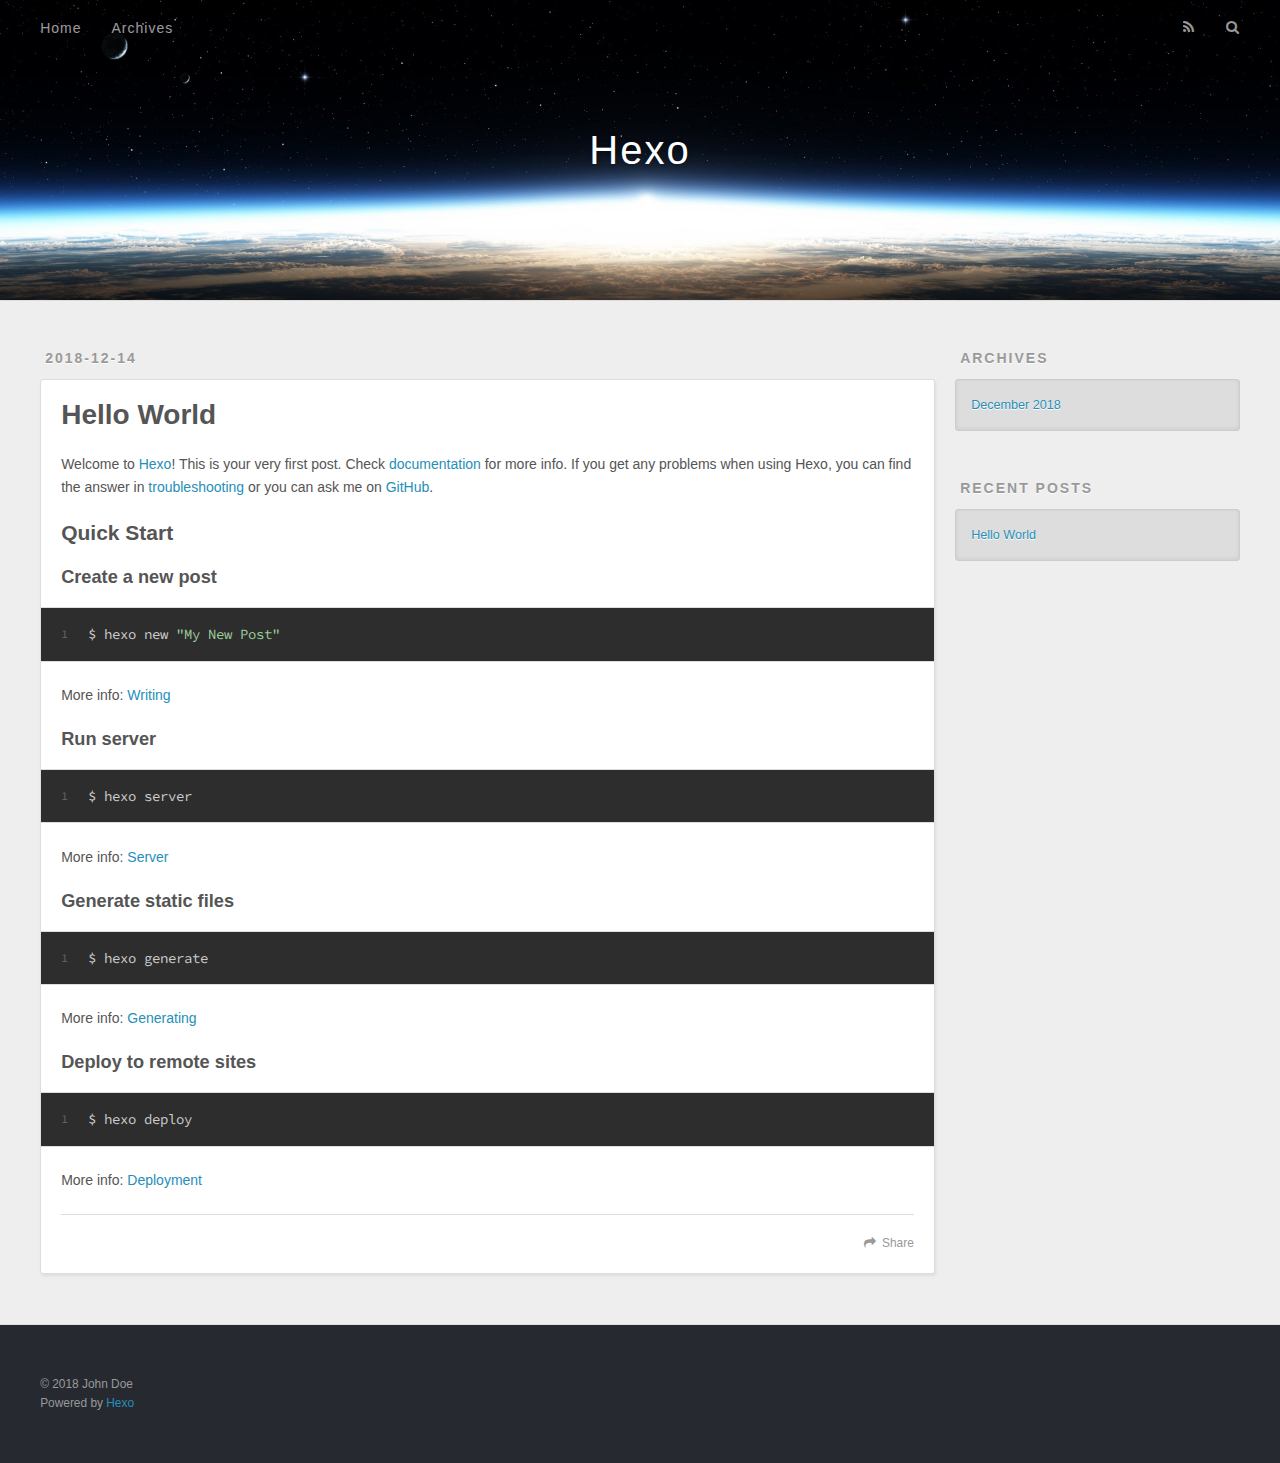
==== index.html @ dbb5cf04 "Site updated: 2018-12-14 11:09:45" ====
<!DOCTYPE html>
<html>
<head><meta name="generator" content="Hexo 3.8.0">
  <meta charset="utf-8">
  

  
  <title>Hexo</title>
  <meta name="viewport" content="width=device-width, initial-scale=1, maximum-scale=1">
  <meta property="og:type" content="website">
<meta property="og:title" content="Hexo">
<meta property="og:url" content="http://yoursite.com/index.html">
<meta property="og:site_name" content="Hexo">
<meta property="og:locale" content="default">
<meta name="twitter:card" content="summary">
<meta name="twitter:title" content="Hexo">
  
    <link rel="alternate" href="/atom.xml" title="Hexo" type="application/atom+xml">
  
  
    <link rel="icon" href="/favicon.png">
  
  
    <link href="//fonts.googleapis.com/css?family=Source+Code+Pro" rel="stylesheet" type="text/css">
  
  <link rel="stylesheet" href="/css/style.css">
</head>
</html>
<body>
  <div id="container">
    <div id="wrap">
      <header id="header">
  <div id="banner"></div>
  <div id="header-outer" class="outer">
    <div id="header-title" class="inner">
      <h1 id="logo-wrap">
        <a href="/" id="logo">Hexo</a>
      </h1>
      
    </div>
    <div id="header-inner" class="inner">
      <nav id="main-nav">
        <a id="main-nav-toggle" class="nav-icon"></a>
        
          <a class="main-nav-link" href="/">Home</a>
        
          <a class="main-nav-link" href="/archives">Archives</a>
        
      </nav>
      <nav id="sub-nav">
        
          <a id="nav-rss-link" class="nav-icon" href="/atom.xml" title="RSS Feed"></a>
        
        <a id="nav-search-btn" class="nav-icon" title="Search"></a>
      </nav>
      <div id="search-form-wrap">
        <form action="//google.com/search" method="get" accept-charset="UTF-8" class="search-form"><input type="search" name="q" class="search-form-input" placeholder="Search"><button type="submit" class="search-form-submit">&#xF002;</button><input type="hidden" name="sitesearch" value="http://yoursite.com"></form>
      </div>
    </div>
  </div>
</header>
      <div class="outer">
        <section id="main">
  
    <article id="post-hello-world" class="article article-type-post" itemscope="" itemprop="blogPost">
  <div class="article-meta">
    <a href="/2018/12/14/hello-world/" class="article-date">
  <time datetime="2018-12-14T19:03:55.697Z" itemprop="datePublished">2018-12-14</time>
</a>
    
  </div>
  <div class="article-inner">
    
    
      <header class="article-header">
        
  
    <h1 itemprop="name">
      <a class="article-title" href="/2018/12/14/hello-world/">Hello World</a>
    </h1>
  

      </header>
    
    <div class="article-entry" itemprop="articleBody">
      
        <p>Welcome to <a href="https://hexo.io/" target="_blank" rel="noopener">Hexo</a>! This is your very first post. Check <a href="https://hexo.io/docs/" target="_blank" rel="noopener">documentation</a> for more info. If you get any problems when using Hexo, you can find the answer in <a href="https://hexo.io/docs/troubleshooting.html" target="_blank" rel="noopener">troubleshooting</a> or you can ask me on <a href="https://github.com/hexojs/hexo/issues" target="_blank" rel="noopener">GitHub</a>.</p>
<h2 id="Quick-Start"><a href="#Quick-Start" class="headerlink" title="Quick Start"></a>Quick Start</h2><h3 id="Create-a-new-post"><a href="#Create-a-new-post" class="headerlink" title="Create a new post"></a>Create a new post</h3><figure class="highlight bash"><table><tr><td class="gutter"><pre><span class="line">1</span><br></pre></td><td class="code"><pre><span class="line">$ hexo new <span class="string">"My New Post"</span></span><br></pre></td></tr></table></figure>
<p>More info: <a href="https://hexo.io/docs/writing.html" target="_blank" rel="noopener">Writing</a></p>
<h3 id="Run-server"><a href="#Run-server" class="headerlink" title="Run server"></a>Run server</h3><figure class="highlight bash"><table><tr><td class="gutter"><pre><span class="line">1</span><br></pre></td><td class="code"><pre><span class="line">$ hexo server</span><br></pre></td></tr></table></figure>
<p>More info: <a href="https://hexo.io/docs/server.html" target="_blank" rel="noopener">Server</a></p>
<h3 id="Generate-static-files"><a href="#Generate-static-files" class="headerlink" title="Generate static files"></a>Generate static files</h3><figure class="highlight bash"><table><tr><td class="gutter"><pre><span class="line">1</span><br></pre></td><td class="code"><pre><span class="line">$ hexo generate</span><br></pre></td></tr></table></figure>
<p>More info: <a href="https://hexo.io/docs/generating.html" target="_blank" rel="noopener">Generating</a></p>
<h3 id="Deploy-to-remote-sites"><a href="#Deploy-to-remote-sites" class="headerlink" title="Deploy to remote sites"></a>Deploy to remote sites</h3><figure class="highlight bash"><table><tr><td class="gutter"><pre><span class="line">1</span><br></pre></td><td class="code"><pre><span class="line">$ hexo deploy</span><br></pre></td></tr></table></figure>
<p>More info: <a href="https://hexo.io/docs/deployment.html" target="_blank" rel="noopener">Deployment</a></p>

      
    </div>
    <footer class="article-footer">
      <a data-url="http://yoursite.com/2018/12/14/hello-world/" data-id="cjpoeir7200009b9zd094u61z" class="article-share-link">Share</a>
      
      
    </footer>
  </div>
  
</article>


  


</section>
        
          <aside id="sidebar">
  
    

  
    

  
    
  
    
  <div class="widget-wrap">
    <h3 class="widget-title">Archives</h3>
    <div class="widget">
      <ul class="archive-list"><li class="archive-list-item"><a class="archive-list-link" href="/archives/2018/12/">December 2018</a></li></ul>
    </div>
  </div>


  
    
  <div class="widget-wrap">
    <h3 class="widget-title">Recent Posts</h3>
    <div class="widget">
      <ul>
        
          <li>
            <a href="/2018/12/14/hello-world/">Hello World</a>
          </li>
        
      </ul>
    </div>
  </div>

  
</aside>
        
      </div>
      <footer id="footer">
  
  <div class="outer">
    <div id="footer-info" class="inner">
      &copy; 2018 John Doe<br>
      Powered by <a href="http://hexo.io/" target="_blank">Hexo</a>
    </div>
  </div>
</footer>
    </div>
    <nav id="mobile-nav">
  
    <a href="/" class="mobile-nav-link">Home</a>
  
    <a href="/archives" class="mobile-nav-link">Archives</a>
  
</nav>
    

<script src="//ajax.googleapis.com/ajax/libs/jquery/2.0.3/jquery.min.js"></script>


  <link rel="stylesheet" href="/fancybox/jquery.fancybox.css">
  <script src="/fancybox/jquery.fancybox.pack.js"></script>


<script src="/js/script.js"></script>



  </div>
</body>
</html>
---- css/style.css ----
body {
  width: 100%;
}
body:before,
body:after {
  content: "";
  display: table;
}
body:after {
  clear: both;
}
html,
body,
div,
span,
applet,
object,
iframe,
h1,
h2,
h3,
h4,
h5,
h6,
p,
blockquote,
pre,
a,
abbr,
acronym,
address,
big,
cite,
code,
del,
dfn,
em,
img,
ins,
kbd,
q,
s,
samp,
small,
strike,
strong,
sub,
sup,
tt,
var,
dl,
dt,
dd,
ol,
ul,
li,
fieldset,
form,
label,
legend,
table,
caption,
tbody,
tfoot,
thead,
tr,
th,
td {
  margin: 0;
  padding: 0;
  border: 0;
  outline: 0;
  font-weight: inherit;
  font-style: inherit;
  font-family: inherit;
  font-size: 100%;
  vertical-align: baseline;
}
body {
  line-height: 1;
  color: #000;
  background: #fff;
}
ol,
ul {
  list-style: none;
}
table {
  border-collapse: separate;
  border-spacing: 0;
  vertical-align: middle;
}
caption,
th,
td {
  text-align: left;
  font-weight: normal;
  vertical-align: middle;
}
a img {
  border: none;
}
input,
button {
  margin: 0;
  padding: 0;
}
input::-moz-focus-inner,
button::-moz-focus-inner {
  border: 0;
  padding: 0;
}
@font-face {
  font-family: FontAwesome;
  font-style: normal;
  font-weight: normal;
  src: url("fonts/fontawesome-webfont.eot?v=#4.0.3");
  src: url("fonts/fontawesome-webfont.eot?#iefix&v=#4.0.3") format("embedded-opentype"), url("fonts/fontawesome-webfont.woff?v=#4.0.3") format("woff"), url("fonts/fontawesome-webfont.ttf?v=#4.0.3") format("truetype"), url("fonts/fontawesome-webfont.svg#fontawesomeregular?v=#4.0.3") format("svg");
}
html,
body,
#container {
  height: 100%;
}
body {
  background: #eee;
  font: 14px -apple-system, BlinkMacSystemFont, "Segoe UI", "Roboto", "Oxygen", "Ubuntu", "Cantarell", "Fira Sans", "Droid Sans", "Helvetica Neue", sans-serif;
  -webkit-text-size-adjust: 100%;
}
.outer {
  max-width: 1220px;
  margin: 0 auto;
  padding: 0 20px;
}
.outer:before,
.outer:after {
  content: "";
  display: table;
}
.outer:after {
  clear: both;
}
.inner {
  display: inline;
  float: left;
  width: 98.33333333333333%;
  margin: 0 0.833333333333333%;
}
.left,
.alignleft {
  float: left;
}
.right,
.alignright {
  float: right;
}
.clear {
  clear: both;
}
#container {
  position: relative;
}
.mobile-nav-on {
  overflow: hidden;
}
#wrap {
  height: 100%;
  width: 100%;
  position: absolute;
  top: 0;
  left: 0;
  -webkit-transition: 0.2s ease-out;
  -moz-transition: 0.2s ease-out;
  -ms-transition: 0.2s ease-out;
  transition: 0.2s ease-out;
  z-index: 1;
  background: #eee;
}
.mobile-nav-on #wrap {
  left: 280px;
}
@media screen and (min-width: 768px) {
  #main {
    display: inline;
    float: left;
    width: 73.33333333333333%;
    margin: 0 0.833333333333333%;
  }
}
.article-date,
.article-category-link,
.archive-year,
.widget-title {
  text-decoration: none;
  text-transform: uppercase;
  letter-spacing: 2px;
  color: #999;
  margin-bottom: 1em;
  margin-left: 5px;
  line-height: 1em;
  text-shadow: 0 1px #fff;
  font-weight: bold;
}
.article-inner,
.archive-article-inner {
  background: #fff;
  -webkit-box-shadow: 1px 2px 3px #ddd;
  box-shadow: 1px 2px 3px #ddd;
  border: 1px solid #ddd;
  border-radius: 3px;
}
.article-entry h1,
.widget h1 {
  font-size: 2em;
}
.article-entry h2,
.widget h2 {
  font-size: 1.5em;
}
.article-entry h3,
.widget h3 {
  font-size: 1.3em;
}
.article-entry h4,
.widget h4 {
  font-size: 1.2em;
}
.article-entry h5,
.widget h5 {
  font-size: 1em;
}
.article-entry h6,
.widget h6 {
  font-size: 1em;
  color: #999;
}
.article-entry hr,
.widget hr {
  border: 1px dashed #ddd;
}
.article-entry strong,
.widget strong {
  font-weight: bold;
}
.article-entry em,
.widget em,
.article-entry cite,
.widget cite {
  font-style: italic;
}
.article-entry sup,
.widget sup,
.article-entry sub,
.widget sub {
  font-size: 0.75em;
  line-height: 0;
  position: relative;
  vertical-align: baseline;
}
.article-entry sup,
.widget sup {
  top: -0.5em;
}
.article-entry sub,
.widget sub {
  bottom: -0.2em;
}
.article-entry small,
.widget small {
  font-size: 0.85em;
}
.article-entry acronym,
.widget acronym,
.article-entry abbr,
.widget abbr {
  border-bottom: 1px dotted;
}
.article-entry ul,
.widget ul,
.article-entry ol,
.widget ol,
.article-entry dl,
.widget dl {
  margin: 0 20px;
  line-height: 1.6em;
}
.article-entry ul ul,
.widget ul ul,
.article-entry ol ul,
.widget ol ul,
.article-entry ul ol,
.widget ul ol,
.article-entry ol ol,
.widget ol ol {
  margin-top: 0;
  margin-bottom: 0;
}
.article-entry ul,
.widget ul {
  list-style: disc;
}
.article-entry ol,
.widget ol {
  list-style: decimal;
}
.article-entry dt,
.widget dt {
  font-weight: bold;
}
#header {
  height: 300px;
  position: relative;
  border-bottom: 1px solid #ddd;
}
#header:before,
#header:after {
  content: "";
  position: absolute;
  left: 0;
  right: 0;
  height: 40px;
}
#header:before {
  top: 0;
  background: -webkit-linear-gradient(rgba(0,0,0,0.2), transparent);
  background: -moz-linear-gradient(rgba(0,0,0,0.2), transparent);
  background: -ms-linear-gradient(rgba(0,0,0,0.2), transparent);
  background: linear-gradient(rgba(0,0,0,0.2), transparent);
}
#header:after {
  bottom: 0;
  background: -webkit-linear-gradient(transparent, rgba(0,0,0,0.2));
  background: -moz-linear-gradient(transparent, rgba(0,0,0,0.2));
  background: -ms-linear-gradient(transparent, rgba(0,0,0,0.2));
  background: linear-gradient(transparent, rgba(0,0,0,0.2));
}
#header-outer {
  height: 100%;
  position: relative;
}
#header-inner {
  position: relative;
  overflow: hidden;
}
#banner {
  position: absolute;
  top: 0;
  left: 0;
  width: 100%;
  height: 100%;
  background: url("images/banner.jpg") center #000;
  -webkit-background-size: cover;
  -moz-background-size: cover;
  background-size: cover;
  z-index: -1;
}
#header-title {
  text-align: center;
  height: 40px;
  position: absolute;
  top: 50%;
  left: 0;
  margin-top: -20px;
}
#logo,
#subtitle {
  text-decoration: none;
  color: #fff;
  font-weight: 300;
  text-shadow: 0 1px 4px rgba(0,0,0,0.3);
}
#logo {
  font-size: 40px;
  line-height: 40px;
  letter-spacing: 2px;
}
#subtitle {
  font-size: 16px;
  line-height: 16px;
  letter-spacing: 1px;
}
#subtitle-wrap {
  margin-top: 16px;
}
#main-nav {
  float: left;
  margin-left: -15px;
}
.nav-icon,
.main-nav-link {
  float: left;
  color: #fff;
  opacity: 0.6;
  text-decoration: none;
  text-shadow: 0 1px rgba(0,0,0,0.2);
  -webkit-transition: opacity 0.2s;
  -moz-transition: opacity 0.2s;
  -ms-transition: opacity 0.2s;
  transition: opacity 0.2s;
  display: block;
  padding: 20px 15px;
}
.nav-icon:hover,
.main-nav-link:hover {
  opacity: 1;
}
.nav-icon {
  font-family: FontAwesome;
  text-align: center;
  font-size: 14px;
  width: 14px;
  height: 14px;
  padding: 20px 15px;
  position: relative;
  cursor: pointer;
}
.main-nav-link {
  font-weight: 300;
  letter-spacing: 1px;
}
@media screen and (max-width: 479px) {
  .main-nav-link {
    display: none;
  }
}
#main-nav-toggle {
  display: none;
}
#main-nav-toggle:before {
  content: "\f0c9";
}
@media screen and (max-width: 479px) {
  #main-nav-toggle {
    display: block;
  }
}
#sub-nav {
  float: right;
  margin-right: -15px;
}
#nav-rss-link:before {
  content: "\f09e";
}
#nav-search-btn:before {
  content: "\f002";
}
#search-form-wrap {
  position: absolute;
  top: 15px;
  width: 150px;
  height: 30px;
  right: -150px;
  opacity: 0;
  -webkit-transition: 0.2s ease-out;
  -moz-transition: 0.2s ease-out;
  -ms-transition: 0.2s ease-out;
  transition: 0.2s ease-out;
}
#search-form-wrap.on {
  opacity: 1;
  right: 0;
}
@media screen and (max-width: 479px) {
  #search-form-wrap {
    width: 100%;
    right: -100%;
  }
}
.search-form {
  position: absolute;
  top: 0;
  left: 0;
  right: 0;
  background: #fff;
  padding: 5px 15px;
  border-radius: 15px;
  -webkit-box-shadow: 0 0 10px rgba(0,0,0,0.3);
  box-shadow: 0 0 10px rgba(0,0,0,0.3);
}
.search-form-input {
  border: none;
  background: none;
  color: #555;
  width: 100%;
  font: 13px -apple-system, BlinkMacSystemFont, "Segoe UI", "Roboto", "Oxygen", "Ubuntu", "Cantarell", "Fira Sans", "Droid Sans", "Helvetica Neue", sans-serif;
  outline: none;
}
.search-form-input::-webkit-search-results-decoration,
.search-form-input::-webkit-search-cancel-button {
  -webkit-appearance: none;
}
.search-form-submit {
  position: absolute;
  top: 50%;
  right: 10px;
  margin-top: -7px;
  font: 13px FontAwesome;
  border: none;
  background: none;
  color: #bbb;
  cursor: pointer;
}
.search-form-submit:hover,
.search-form-submit:focus {
  color: #777;
}
.article {
  margin: 50px 0;
}
.article-inner {
  overflow: hidden;
}
.article-meta:before,
.article-meta:after {
  content: "";
  display: table;
}
.article-meta:after {
  clear: both;
}
.article-date {
  float: left;
}
.article-category {
  float: left;
  line-height: 1em;
  color: #ccc;
  text-shadow: 0 1px #fff;
  margin-left: 8px;
}
.article-category:before {
  content: "\2022";
}
.article-category-link {
  margin: 0 12px 1em;
}
.article-header {
  padding: 20px 20px 0;
}
.article-title {
  text-decoration: none;
  font-size: 2em;
  font-weight: bold;
  color: #555;
  line-height: 1.1em;
  -webkit-transition: color 0.2s;
  -moz-transition: color 0.2s;
  -ms-transition: color 0.2s;
  transition: color 0.2s;
}
a.article-title:hover {
  color: #258fb8;
}
.article-entry {
  color: #555;
  padding: 0 20px;
}
.article-entry:before,
.article-entry:after {
  content: "";
  display: table;
}
.article-entry:after {
  clear: both;
}
.article-entry p,
.article-entry table {
  line-height: 1.6em;
  margin: 1.6em 0;
}
.article-entry h1,
.article-entry h2,
.article-entry h3,
.article-entry h4,
.article-entry h5,
.article-entry h6 {
  font-weight: bold;
}
.article-entry h1,
.article-entry h2,
.article-entry h3,
.article-entry h4,
.article-entry h5,
.article-entry h6 {
  line-height: 1.1em;
  margin: 1.1em 0;
}
.article-entry a {
  color: #258fb8;
  text-decoration: none;
}
.article-entry a:hover {
  text-decoration: underline;
}
.article-entry ul,
.article-entry ol,
.article-entry dl {
  margin-top: 1.6em;
  margin-bottom: 1.6em;
}
.article-entry img,
.article-entry video {
  max-width: 100%;
  height: auto;
  display: block;
  margin: auto;
}
.article-entry iframe {
  border: none;
}
.article-entry table {
  width: 100%;
  border-collapse: collapse;
  border-spacing: 0;
}
.article-entry th {
  font-weight: bold;
  border-bottom: 3px solid #ddd;
  padding-bottom: 0.5em;
}
.article-entry td {
  border-bottom: 1px solid #ddd;
  padding: 10px 0;
}
.article-entry blockquote {
  font-family: Georgia, "Times New Roman", serif;
  font-size: 1.4em;
  margin: 1.6em 20px;
  text-align: center;
}
.article-entry blockquote footer {
  font-size: 14px;
  margin: 1.6em 0;
  font-family: -apple-system, BlinkMacSystemFont, "Segoe UI", "Roboto", "Oxygen", "Ubuntu", "Cantarell", "Fira Sans", "Droid Sans", "Helvetica Neue", sans-serif;
}
.article-entry blockquote footer cite:before {
  content: "—";
  padding: 0 0.5em;
}
.article-entry .pullquote {
  text-align: left;
  width: 45%;
  margin: 0;
}
.article-entry .pullquote.left {
  margin-left: 0.5em;
  margin-right: 1em;
}
.article-entry .pullquote.right {
  margin-right: 0.5em;
  margin-left: 1em;
}
.article-entry .caption {
  color: #999;
  display: block;
  font-size: 0.9em;
  margin-top: 0.5em;
  position: relative;
  text-align: center;
}
.article-entry .video-container {
  position: relative;
  padding-top: 56.25%;
  height: 0;
  overflow: hidden;
}
.article-entry .video-container iframe,
.article-entry .video-container object,
.article-entry .video-container embed {
  position: absolute;
  top: 0;
  left: 0;
  width: 100%;
  height: 100%;
  margin-top: 0;
}
.article-more-link a {
  display: inline-block;
  line-height: 1em;
  padding: 6px 15px;
  border-radius: 15px;
  background: #eee;
  color: #999;
  text-shadow: 0 1px #fff;
  text-decoration: none;
}
.article-more-link a:hover {
  background: #258fb8;
  color: #fff;
  text-decoration: none;
  text-shadow: 0 1px #1e7293;
}
.article-footer {
  font-size: 0.85em;
  line-height: 1.6em;
  border-top: 1px solid #ddd;
  padding-top: 1.6em;
  margin: 0 20px 20px;
}
.article-footer:before,
.article-footer:after {
  content: "";
  display: table;
}
.article-footer:after {
  clear: both;
}
.article-footer a {
  color: #999;
  text-decoration: none;
}
.article-footer a:hover {
  color: #555;
}
.article-tag-list-item {
  float: left;
  margin-right: 10px;
}
.article-tag-list-link:before {
  content: "#";
}
.article-comment-link {
  float: right;
}
.article-comment-link:before {
  content: "\f075";
  font-family: FontAwesome;
  padding-right: 8px;
}
.article-share-link {
  cursor: pointer;
  float: right;
  margin-left: 20px;
}
.article-share-link:before {
  content: "\f064";
  font-family: FontAwesome;
  padding-right: 6px;
}
#article-nav {
  position: relative;
}
#article-nav:before,
#article-nav:after {
  content: "";
  display: table;
}
#article-nav:after {
  clear: both;
}
@media screen and (min-width: 768px) {
  #article-nav {
    margin: 50px 0;
  }
  #article-nav:before {
    width: 8px;
    height: 8px;
    position: absolute;
    top: 50%;
    left: 50%;
    margin-top: -4px;
    margin-left: -4px;
    content: "";
    border-radius: 50%;
    background: #ddd;
    -webkit-box-shadow: 0 1px 2px #fff;
    box-shadow: 0 1px 2px #fff;
  }
}
.article-nav-link-wrap {
  text-decoration: none;
  text-shadow: 0 1px #fff;
  color: #999;
  -webkit-box-sizing: border-box;
  -moz-box-sizing: border-box;
  box-sizing: border-box;
  margin-top: 50px;
  text-align: center;
  display: block;
}
.article-nav-link-wrap:hover {
  color: #555;
}
@media screen and (min-width: 768px) {
  .article-nav-link-wrap {
    width: 50%;
    margin-top: 0;
  }
}
@media screen and (min-width: 768px) {
  #article-nav-newer {
    float: left;
    text-align: right;
    padding-right: 20px;
  }
}
@media screen and (min-width: 768px) {
  #article-nav-older {
    float: right;
    text-align: left;
    padding-left: 20px;
  }
}
.article-nav-caption {
  text-transform: uppercase;
  letter-spacing: 2px;
  color: #ddd;
  line-height: 1em;
  font-weight: bold;
}
#article-nav-newer .article-nav-caption {
  margin-right: -2px;
}
.article-nav-title {
  font-size: 0.85em;
  line-height: 1.6em;
  margin-top: 0.5em;
}
.article-share-box {
  position: absolute;
  display: none;
  background: #fff;
  -webkit-box-shadow: 1px 2px 10px rgba(0,0,0,0.2);
  box-shadow: 1px 2px 10px rgba(0,0,0,0.2);
  border-radius: 3px;
  margin-left: -145px;
  overflow: hidden;
  z-index: 1;
}
.article-share-box.on {
  display: block;
}
.article-share-input {
  width: 100%;
  background: none;
  -webkit-box-sizing: border-box;
  -moz-box-sizing: border-box;
  box-sizing: border-box;
  font: 14px -apple-system, BlinkMacSystemFont, "Segoe UI", "Roboto", "Oxygen", "Ubuntu", "Cantarell", "Fira Sans", "Droid Sans", "Helvetica Neue", sans-serif;
  padding: 0 15px;
  color: #555;
  outline: none;
  border: 1px solid #ddd;
  border-radius: 3px 3px 0 0;
  height: 36px;
  line-height: 36px;
}
.article-share-links {
  background: #eee;
}
.article-share-links:before,
.article-share-links:after {
  content: "";
  display: table;
}
.article-share-links:after {
  clear: both;
}
.article-share-twitter,
.article-share-facebook,
.article-share-pinterest,
.article-share-google {
  width: 50px;
  height: 36px;
  display: block;
  float: left;
  position: relative;
  color: #999;
  text-shadow: 0 1px #fff;
}
.article-share-twitter:before,
.article-share-facebook:before,
.article-share-pinterest:before,
.article-share-google:before {
  font-size: 20px;
  font-family: FontAwesome;
  width: 20px;
  height: 20px;
  position: absolute;
  top: 50%;
  left: 50%;
  margin-top: -10px;
  margin-left: -10px;
  text-align: center;
}
.article-share-twitter:hover,
.article-share-facebook:hover,
.article-share-pinterest:hover,
.article-share-google:hover {
  color: #fff;
}
.article-share-twitter:before {
  content: "\f099";
}
.article-share-twitter:hover {
  background: #00aced;
  text-shadow: 0 1px #008abe;
}
.article-share-facebook:before {
  content: "\f09a";
}
.article-share-facebook:hover {
  background: #3b5998;
  text-shadow: 0 1px #2f477a;
}
.article-share-pinterest:before {
  content: "\f0d2";
}
.article-share-pinterest:hover {
  background: #cb2027;
  text-shadow: 0 1px #a21a1f;
}
.article-share-google:before {
  content: "\f0d5";
}
.article-share-google:hover {
  background: #dd4b39;
  text-shadow: 0 1px #be3221;
}
.article-gallery {
  background: #000;
  position: relative;
}
.article-gallery-photos {
  position: relative;
  overflow: hidden;
}
.article-gallery-img {
  display: none;
  max-width: 100%;
}
.article-gallery-img:first-child {
  display: block;
}
.article-gallery-img.loaded {
  position: absolute;
  display: block;
}
.article-gallery-img img {
  display: block;
  max-width: 100%;
  margin: 0 auto;
}
#comments {
  background: #fff;
  -webkit-box-shadow: 1px 2px 3px #ddd;
  box-shadow: 1px 2px 3px #ddd;
  padding: 20px;
  border: 1px solid #ddd;
  border-radius: 3px;
  margin: 50px 0;
}
#comments a {
  color: #258fb8;
}
.archives-wrap {
  margin: 50px 0;
}
.archives:before,
.archives:after {
  content: "";
  display: table;
}
.archives:after {
  clear: both;
}
.archive-year-wrap {
  margin-bottom: 1em;
}
.archives {
  -webkit-column-gap: 10px;
  -moz-column-gap: 10px;
  column-gap: 10px;
}
@media screen and (min-width: 480px) and (max-width: 767px) {
  .archives {
    -webkit-column-count: 2;
    -moz-column-count: 2;
    column-count: 2;
  }
}
@media screen and (min-width: 768px) {
  .archives {
    -webkit-column-count: 3;
    -moz-column-count: 3;
    column-count: 3;
  }
}
.archive-article {
  -webkit-column-break-inside: avoid;
  page-break-inside: avoid;
  overflow: hidden;
  break-inside: avoid-column;
}
.archive-article-inner {
  padding: 10px;
  margin-bottom: 15px;
}
.archive-article-title {
  text-decoration: none;
  font-weight: bold;
  color: #555;
  -webkit-transition: color 0.2s;
  -moz-transition: color 0.2s;
  -ms-transition: color 0.2s;
  transition: color 0.2s;
  line-height: 1.6em;
}
.archive-article-title:hover {
  color: #258fb8;
}
.archive-article-footer {
  margin-top: 1em;
}
.archive-article-date {
  color: #999;
  text-decoration: none;
  font-size: 0.85em;
  line-height: 1em;
  margin-bottom: 0.5em;
  display: block;
}
#page-nav {
  margin: 50px auto;
  background: #fff;
  -webkit-box-shadow: 1px 2px 3px #ddd;
  box-shadow: 1px 2px 3px #ddd;
  border: 1px solid #ddd;
  border-radius: 3px;
  text-align: center;
  color: #999;
  overflow: hidden;
}
#page-nav:before,
#page-nav:after {
  content: "";
  display: table;
}
#page-nav:after {
  clear: both;
}
#page-nav a,
#page-nav span {
  padding: 10px 20px;
  line-height: 1;
  height: 2ex;
}
#page-nav a {
  color: #999;
  text-decoration: none;
}
#page-nav a:hover {
  background: #999;
  color: #fff;
}
#page-nav .prev {
  float: left;
}
#page-nav .next {
  float: right;
}
#page-nav .page-number {
  display: inline-block;
}
@media screen and (max-width: 479px) {
  #page-nav .page-number {
    display: none;
  }
}
#page-nav .current {
  color: #555;
  font-weight: bold;
}
#page-nav .space {
  color: #ddd;
}
#footer {
  background: #262a30;
  padding: 50px 0;
  border-top: 1px solid #ddd;
  color: #999;
}
#footer a {
  color: #258fb8;
  text-decoration: none;
}
#footer a:hover {
  text-decoration: underline;
}
#footer-info {
  line-height: 1.6em;
  font-size: 0.85em;
}
.article-entry pre,
.article-entry .highlight {
  background: #2d2d2d;
  margin: 0 -20px;
  padding: 15px 20px;
  border-style: solid;
  border-color: #ddd;
  border-width: 1px 0;
  overflow: auto;
  color: #ccc;
  line-height: 22.400000000000002px;
}
.article-entry .highlight .gutter pre,
.article-entry .gist .gist-file .gist-data .line-numbers {
  color: #666;
  font-size: 0.85em;
}
.article-entry pre,
.article-entry code {
  font-family: "Source Code Pro", Consolas, Monaco, Menlo, Consolas, monospace;
}
.article-entry code {
  background: #eee;
  text-shadow: 0 1px #fff;
  padding: 0 0.3em;
}
.article-entry pre code {
  background: none;
  text-shadow: none;
  padding: 0;
}
.article-entry .highlight pre {
  border: none;
  margin: 0;
  padding: 0;
}
.article-entry .highlight table {
  margin: 0;
  width: auto;
}
.article-entry .highlight td {
  border: none;
  padding: 0;
}
.article-entry .highlight figcaption {
  font-size: 0.85em;
  color: #999;
  line-height: 1em;
  margin-bottom: 1em;
}
.article-entry .highlight figcaption:before,
.article-entry .highlight figcaption:after {
  content: "";
  display: table;
}
.article-entry .highlight figcaption:after {
  clear: both;
}
.article-entry .highlight figcaption a {
  float: right;
}
.article-entry .highlight .gutter pre {
  text-align: right;
  padding-right: 20px;
}
.article-entry .highlight .line {
  height: 22.400000000000002px;
}
.article-entry .highlight .line.marked {
  background: #515151;
}
.article-entry .gist {
  margin: 0 -20px;
  border-style: solid;
  border-color: #ddd;
  border-width: 1px 0;
  background: #2d2d2d;
  padding: 15px 20px 15px 0;
}
.article-entry .gist .gist-file {
  border: none;
  font-family: "Source Code Pro", Consolas, Monaco, Menlo, Consolas, monospace;
  margin: 0;
}
.article-entry .gist .gist-file .gist-data {
  background: none;
  border: none;
}
.article-entry .gist .gist-file .gist-data .line-numbers {
  background: none;
  border: none;
  padding: 0 20px 0 0;
}
.article-entry .gist .gist-file .gist-data .line-data {
  padding: 0 !important;
}
.article-entry .gist .gist-file .highlight {
  margin: 0;
  padding: 0;
  border: none;
}
.article-entry .gist .gist-file .gist-meta {
  background: #2d2d2d;
  color: #999;
  font: 0.85em -apple-system, BlinkMacSystemFont, "Segoe UI", "Roboto", "Oxygen", "Ubuntu", "Cantarell", "Fira Sans", "Droid Sans", "Helvetica Neue", sans-serif;
  text-shadow: 0 0;
  padding: 0;
  margin-top: 1em;
  margin-left: 20px;
}
.article-entry .gist .gist-file .gist-meta a {
  color: #258fb8;
  font-weight: normal;
}
.article-entry .gist .gist-file .gist-meta a:hover {
  text-decoration: underline;
}
pre .comment,
pre .title {
  color: #999;
}
pre .variable,
pre .attribute,
pre .tag,
pre .regexp,
pre .ruby .constant,
pre .xml .tag .title,
pre .xml .pi,
pre .xml .doctype,
pre .html .doctype,
pre .css .id,
pre .css .class,
pre .css .pseudo {
  color: #f2777a;
}
pre .number,
pre .preprocessor,
pre .built_in,
pre .literal,
pre .params,
pre .constant {
  color: #f99157;
}
pre .class,
pre .ruby .class .title,
pre .css .rules .attribute {
  color: #9c9;
}
pre .string,
pre .value,
pre .inheritance,
pre .header,
pre .ruby .symbol,
pre .xml .cdata {
  color: #9c9;
}
pre .css .hexcolor {
  color: #6cc;
}
pre .function,
pre .python .decorator,
pre .python .title,
pre .ruby .function .title,
pre .ruby .title .keyword,
pre .perl .sub,
pre .javascript .title,
pre .coffeescript .title {
  color: #69c;
}
pre .keyword,
pre .javascript .function {
  color: #c9c;
}
@media screen and (max-width: 479px) {
  #mobile-nav {
    position: absolute;
    top: 0;
    left: 0;
    width: 280px;
    height: 100%;
    background: #191919;
    border-right: 1px solid #fff;
  }
}
@media screen and (max-width: 479px) {
  .mobile-nav-link {
    display: block;
    color: #999;
    text-decoration: none;
    padding: 15px 20px;
    font-weight: bold;
  }
  .mobile-nav-link:hover {
    color: #fff;
  }
}
@media screen and (min-width: 768px) {
  #sidebar {
    display: inline;
    float: left;
    width: 23.333333333333332%;
    margin: 0 0.833333333333333%;
  }
}
.widget-wrap {
  margin: 50px 0;
}
.widget {
  color: #777;
  text-shadow: 0 1px #fff;
  background: #ddd;
  -webkit-box-shadow: 0 -1px 4px #ccc inset;
  box-shadow: 0 -1px 4px #ccc inset;
  border: 1px solid #ccc;
  padding: 15px;
  border-radius: 3px;
}
.widget a {
  color: #258fb8;
  text-decoration: none;
}
.widget a:hover {
  text-decoration: underline;
}
.widget ul ul,
.widget ol ul,
.widget dl ul,
.widget ul ol,
.widget ol ol,
.widget dl ol,
.widget ul dl,
.widget ol dl,
.widget dl dl {
  margin-left: 15px;
  list-style: disc;
}
.widget {
  line-height: 1.6em;
  word-wrap: break-word;
  font-size: 0.9em;
}
.widget ul,
.widget ol {
  list-style: none;
  margin: 0;
}
.widget ul ul,
.widget ol ul,
.widget ul ol,
.widget ol ol {
  margin: 0 20px;
}
.widget ul ul,
.widget ol ul {
  list-style: disc;
}
.widget ul ol,
.widget ol ol {
  list-style: decimal;
}
.category-list-count,
.tag-list-count,
.archive-list-count {
  padding-left: 5px;
  color: #999;
  font-size: 0.85em;
}
.category-list-count:before,
.tag-list-count:before,
.archive-list-count:before {
  content: "(";
}
.category-list-count:after,
.tag-list-count:after,
.archive-list-count:after {
  content: ")";
}
.tagcloud a {
  margin-right: 5px;
  display: inline-block;
}
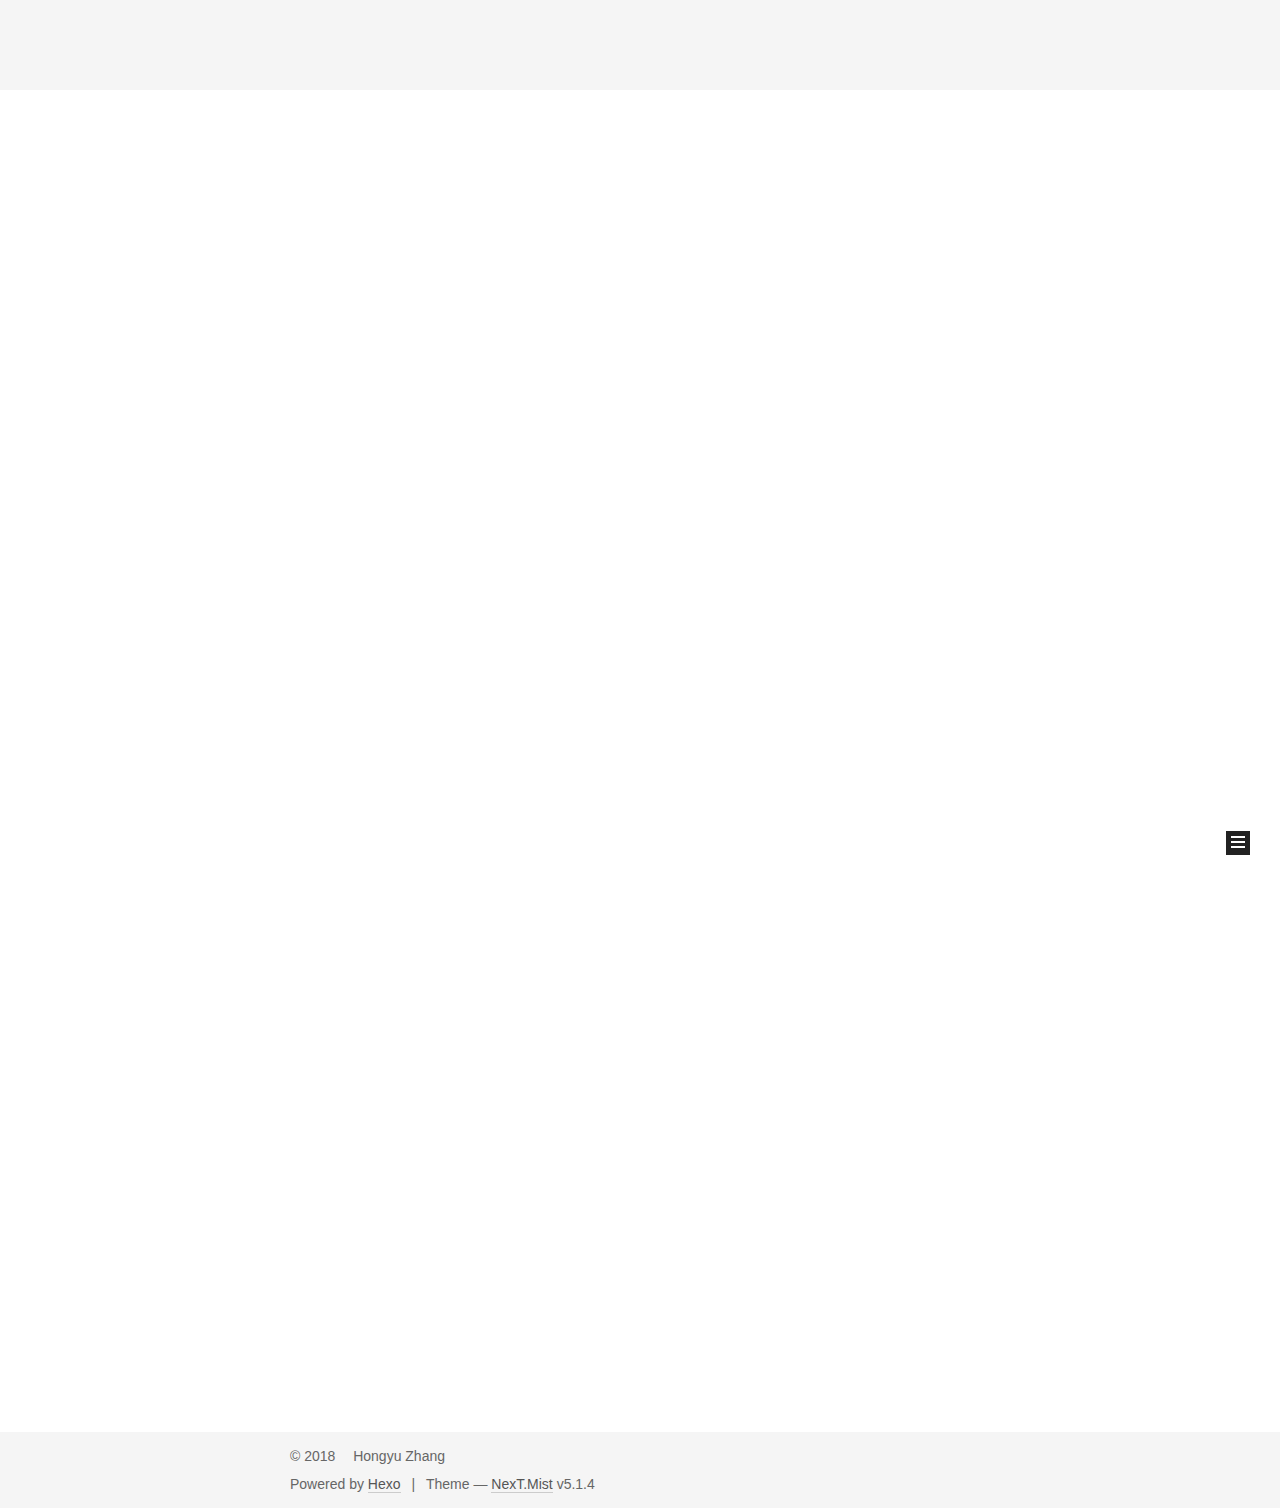
==== commit 9463e810: "Site updated: 2018-12-14 17:14:21" ====
--- a/index.html
+++ b/index.html
@@ -1,90 +1,468 @@
 <!DOCTYPE html>
-<html>
+
+
+
+  
+
+
+<html class="theme-next mist use-motion" lang="">
 <head><meta name="generator" content="Hexo 3.8.0">
-  <meta charset="utf-8">
-  
-
-  
-  <title>Hexo</title>
-  <meta name="viewport" content="width=device-width, initial-scale=1, maximum-scale=1">
-  <meta property="og:type" content="website">
-<meta property="og:title" content="Hexo">
+  <meta charset="UTF-8">
+<meta http-equiv="X-UA-Compatible" content="IE=edge">
+<meta name="viewport" content="width=device-width, initial-scale=1, maximum-scale=1">
+<meta name="theme-color" content="#222">
+
+
+
+
+
+
+
+
+
+<meta http-equiv="Cache-Control" content="no-transform">
+<meta http-equiv="Cache-Control" content="no-siteapp">
+
+
+
+
+
+
+
+
+
+
+
+
+
+
+
+
+  
+  
+  <link href="/lib/fancybox/source/jquery.fancybox.css?v=2.1.5" rel="stylesheet" type="text/css">
+
+
+
+
+
+
+
+<link href="/lib/font-awesome/css/font-awesome.min.css?v=4.6.2" rel="stylesheet" type="text/css">
+
+<link href="/css/main.css?v=5.1.4" rel="stylesheet" type="text/css">
+
+
+  <link rel="apple-touch-icon" sizes="180x180" href="/images/apple-touch-icon-next.png?v=5.1.4">
+
+
+  <link rel="icon" type="image/png" sizes="32x32" href="/images/favicon-32x32-next.png?v=5.1.4">
+
+
+  <link rel="icon" type="image/png" sizes="16x16" href="/images/favicon-16x16-next.png?v=5.1.4">
+
+
+  <link rel="mask-icon" href="/images/logo.svg?v=5.1.4" color="#222">
+
+
+
+
+
+  <meta name="keywords" content="Hexo, NexT">
+
+
+
+
+
+
+
+
+
+
+<meta name="description" content="我每天都会更新:)">
+<meta property="og:type" content="website">
+<meta property="og:title" content="Station">
 <meta property="og:url" content="http://yoursite.com/index.html">
-<meta property="og:site_name" content="Hexo">
+<meta property="og:site_name" content="Station">
+<meta property="og:description" content="我每天都会更新:)">
 <meta property="og:locale" content="default">
 <meta name="twitter:card" content="summary">
-<meta name="twitter:title" content="Hexo">
-  
-    <link rel="alternate" href="/atom.xml" title="Hexo" type="application/atom+xml">
-  
-  
-    <link rel="icon" href="/favicon.png">
-  
-  
-    <link href="//fonts.googleapis.com/css?family=Source+Code+Pro" rel="stylesheet" type="text/css">
-  
-  <link rel="stylesheet" href="/css/style.css">
+<meta name="twitter:title" content="Station">
+<meta name="twitter:description" content="我每天都会更新:)">
+
+
+
+<script type="text/javascript" id="hexo.configurations">
+  var NexT = window.NexT || {};
+  var CONFIG = {
+    root: '/',
+    scheme: 'Mist',
+    version: '5.1.4',
+    sidebar: {"position":"left","display":"post","offset":12,"b2t":false,"scrollpercent":false,"onmobile":false},
+    fancybox: true,
+    tabs: true,
+    motion: {"enable":true,"async":false,"transition":{"post_block":"fadeIn","post_header":"slideDownIn","post_body":"slideDownIn","coll_header":"slideLeftIn","sidebar":"slideUpIn"}},
+    duoshuo: {
+      userId: '0',
+      author: 'Author'
+    },
+    algolia: {
+      applicationID: '',
+      apiKey: '',
+      indexName: '',
+      hits: {"per_page":10},
+      labels: {"input_placeholder":"Search for Posts","hits_empty":"We didn't find any results for the search: ${query}","hits_stats":"${hits} results found in ${time} ms"}
+    }
+  };
+</script>
+
+
+
+  <link rel="canonical" href="http://yoursite.com/">
+
+
+
+
+
+  <title>Station</title>
+  
+
+
+
+
+
+
+
+
 </head>
-</html>
-<body>
-  <div id="container">
-    <div id="wrap">
-      <header id="header">
-  <div id="banner"></div>
-  <div id="header-outer" class="outer">
-    <div id="header-title" class="inner">
-      <h1 id="logo-wrap">
-        <a href="/" id="logo">Hexo</a>
-      </h1>
-      
+
+<body itemscope="" itemtype="http://schema.org/WebPage" lang="default">
+
+  
+  
+    
+  
+
+  <div class="container sidebar-position-left 
+  page-home">
+    <div class="headband"></div>
+
+    <header id="header" class="header" itemscope="" itemtype="http://schema.org/WPHeader">
+      <div class="header-inner"><div class="site-brand-wrapper">
+  <div class="site-meta ">
+    
+
+    <div class="custom-logo-site-title">
+      <a href="/" class="brand" rel="start">
+        <span class="logo-line-before"><i></i></span>
+        <span class="site-title">Station</span>
+        <span class="logo-line-after"><i></i></span>
+      </a>
     </div>
-    <div id="header-inner" class="inner">
-      <nav id="main-nav">
-        <a id="main-nav-toggle" class="nav-icon"></a>
-        
-          <a class="main-nav-link" href="/">Home</a>
-        
-          <a class="main-nav-link" href="/archives">Archives</a>
-        
-      </nav>
-      <nav id="sub-nav">
-        
-          <a id="nav-rss-link" class="nav-icon" href="/atom.xml" title="RSS Feed"></a>
-        
-        <a id="nav-search-btn" class="nav-icon" title="Search"></a>
-      </nav>
-      <div id="search-form-wrap">
-        <form action="//google.com/search" method="get" accept-charset="UTF-8" class="search-form"><input type="search" name="q" class="search-form-input" placeholder="Search"><button type="submit" class="search-form-submit">&#xF002;</button><input type="hidden" name="sitesearch" value="http://yoursite.com"></form>
-      </div>
+      
+        <p class="site-subtitle"></p>
+      
+  </div>
+
+  <div class="site-nav-toggle">
+    <button>
+      <span class="btn-bar"></span>
+      <span class="btn-bar"></span>
+      <span class="btn-bar"></span>
+    </button>
+  </div>
+</div>
+
+<nav class="site-nav">
+  
+
+  
+    <ul id="menu" class="menu">
+      
+        
+        <li class="menu-item menu-item-home">
+          <a href="/" rel="section">
+            
+              <i class="menu-item-icon fa fa-fw fa-home"></i> <br>
+            
+            Home
+          </a>
+        </li>
+      
+        
+        <li class="menu-item menu-item-about">
+          <a href="/about/" rel="section">
+            
+              <i class="menu-item-icon fa fa-fw fa-user"></i> <br>
+            
+            About
+          </a>
+        </li>
+      
+        
+        <li class="menu-item menu-item-tags">
+          <a href="/tags/" rel="section">
+            
+              <i class="menu-item-icon fa fa-fw fa-tags"></i> <br>
+            
+            Tags
+          </a>
+        </li>
+      
+        
+        <li class="menu-item menu-item-categories">
+          <a href="/categories/" rel="section">
+            
+              <i class="menu-item-icon fa fa-fw fa-th"></i> <br>
+            
+            Categories
+          </a>
+        </li>
+      
+        
+        <li class="menu-item menu-item-archives">
+          <a href="/archives/" rel="section">
+            
+              <i class="menu-item-icon fa fa-fw fa-archive"></i> <br>
+            
+            Archives
+          </a>
+        </li>
+      
+        
+        <li class="menu-item menu-item-schedule">
+          <a href="/schedule/" rel="section">
+            
+              <i class="menu-item-icon fa fa-fw fa-calendar"></i> <br>
+            
+            Schedule
+          </a>
+        </li>
+      
+
+      
+    </ul>
+  
+
+  
+</nav>
+
+
+
+ </div>
+    </header>
+
+    <main id="main" class="main">
+      <div class="main-inner">
+        <div class="content-wrap">
+          <div id="content" class="content">
+            
+  <section id="posts" class="posts-expand">
+    
+      
+
+  
+
+  
+  
+  
+
+  <article class="post post-type-normal" itemscope="" itemtype="http://schema.org/Article">
+  
+  
+  
+  <div class="post-block">
+    <link itemprop="mainEntityOfPage" href="http://yoursite.com/2018/12/14/Test/">
+
+    <span hidden itemprop="author" itemscope="" itemtype="http://schema.org/Person">
+      <meta itemprop="name" content="Hongyu Zhang">
+      <meta itemprop="description" content="">
+      <meta itemprop="image" content="/images/avatar.png">
+    </span>
+
+    <span hidden itemprop="publisher" itemscope="" itemtype="http://schema.org/Organization">
+      <meta itemprop="name" content="Station">
+    </span>
+
+    
+      <header class="post-header">
+
+        
+        
+          <h1 class="post-title" itemprop="name headline">
+                
+                <a class="post-title-link" href="/2018/12/14/Test/" itemprop="url">Test</a></h1>
+        
+
+        <div class="post-meta">
+          <span class="post-time">
+            
+              <span class="post-meta-item-icon">
+                <i class="fa fa-calendar-o"></i>
+              </span>
+              
+                <span class="post-meta-item-text">Posted on</span>
+              
+              <time title="Post created" itemprop="dateCreated datePublished" datetime="2018-12-14T11:29:22-08:00">
+                2018-12-14
+              </time>
+            
+
+            
+
+            
+          </span>
+
+          
+
+          
+            
+          
+
+          
+          
+
+          
+
+          
+
+          
+
+        </div>
+      </header>
+    
+
+    
+    
+    
+    <div class="post-body" itemprop="articleBody">
+
+      
+      
+
+      
+        
+          
+            <h2 id="TestTest"><a href="#TestTest" class="headerlink" title="TestTest"></a>TestTest</h2>
+          
+        
+      
     </div>
+    
+    
+    
+
+    
+
+    
+
+    
+
+    <footer class="post-footer">
+      
+
+      
+
+      
+
+      
+      
+        <div class="post-eof"></div>
+      
+    </footer>
   </div>
-</header>
-      <div class="outer">
-        <section id="main">
-  
-    <article id="post-hello-world" class="article article-type-post" itemscope="" itemprop="blogPost">
-  <div class="article-meta">
-    <a href="/2018/12/14/hello-world/" class="article-date">
-  <time datetime="2018-12-14T19:03:55.697Z" itemprop="datePublished">2018-12-14</time>
-</a>
-    
-  </div>
-  <div class="article-inner">
-    
-    
-      <header class="article-header">
-        
-  
-    <h1 itemprop="name">
-      <a class="article-title" href="/2018/12/14/hello-world/">Hello World</a>
-    </h1>
-  
-
+  
+  
+  
+  </article>
+
+
+    
+      
+
+  
+
+  
+  
+  
+
+  <article class="post post-type-normal" itemscope="" itemtype="http://schema.org/Article">
+  
+  
+  
+  <div class="post-block">
+    <link itemprop="mainEntityOfPage" href="http://yoursite.com/2018/12/14/hello-world/">
+
+    <span hidden itemprop="author" itemscope="" itemtype="http://schema.org/Person">
+      <meta itemprop="name" content="Hongyu Zhang">
+      <meta itemprop="description" content="">
+      <meta itemprop="image" content="/images/avatar.png">
+    </span>
+
+    <span hidden itemprop="publisher" itemscope="" itemtype="http://schema.org/Organization">
+      <meta itemprop="name" content="Station">
+    </span>
+
+    
+      <header class="post-header">
+
+        
+        
+          <h1 class="post-title" itemprop="name headline">
+                
+                <a class="post-title-link" href="/2018/12/14/hello-world/" itemprop="url">Hello World</a></h1>
+        
+
+        <div class="post-meta">
+          <span class="post-time">
+            
+              <span class="post-meta-item-icon">
+                <i class="fa fa-calendar-o"></i>
+              </span>
+              
+                <span class="post-meta-item-text">Posted on</span>
+              
+              <time title="Post created" itemprop="dateCreated datePublished" datetime="2018-12-14T11:03:55-08:00">
+                2018-12-14
+              </time>
+            
+
+            
+
+            
+          </span>
+
+          
+
+          
+            
+          
+
+          
+          
+
+          
+
+          
+
+          
+
+        </div>
       </header>
     
-    <div class="article-entry" itemprop="articleBody">
-      
-        <p>Welcome to <a href="https://hexo.io/" target="_blank" rel="noopener">Hexo</a>! This is your very first post. Check <a href="https://hexo.io/docs/" target="_blank" rel="noopener">documentation</a> for more info. If you get any problems when using Hexo, you can find the answer in <a href="https://hexo.io/docs/troubleshooting.html" target="_blank" rel="noopener">troubleshooting</a> or you can ask me on <a href="https://github.com/hexojs/hexo/issues" target="_blank" rel="noopener">GitHub</a>.</p>
+
+    
+    
+    
+    <div class="post-body" itemprop="articleBody">
+
+      
+      
+
+      
+        
+          
+            <p>Welcome to <a href="https://hexo.io/" target="_blank" rel="noopener">Hexo</a>! This is your very first post. Check <a href="https://hexo.io/docs/" target="_blank" rel="noopener">documentation</a> for more info. If you get any problems when using Hexo, you can find the answer in <a href="https://hexo.io/docs/troubleshooting.html" target="_blank" rel="noopener">troubleshooting</a> or you can ask me on <a href="https://github.com/hexojs/hexo/issues" target="_blank" rel="noopener">GitHub</a>.</p>
 <h2 id="Quick-Start"><a href="#Quick-Start" class="headerlink" title="Quick Start"></a>Quick Start</h2><h3 id="Create-a-new-post"><a href="#Create-a-new-post" class="headerlink" title="Create a new post"></a>Create a new post</h3><figure class="highlight bash"><table><tr><td class="gutter"><pre><span class="line">1</span><br></pre></td><td class="code"><pre><span class="line">$ hexo new <span class="string">"My New Post"</span></span><br></pre></td></tr></table></figure>
 <p>More info: <a href="https://hexo.io/docs/writing.html" target="_blank" rel="noopener">Writing</a></p>
 <h3 id="Run-server"><a href="#Run-server" class="headerlink" title="Run server"></a>Run server</h3><figure class="highlight bash"><table><tr><td class="gutter"><pre><span class="line">1</span><br></pre></td><td class="code"><pre><span class="line">$ hexo server</span><br></pre></td></tr></table></figure>
@@ -94,91 +472,309 @@
 <h3 id="Deploy-to-remote-sites"><a href="#Deploy-to-remote-sites" class="headerlink" title="Deploy to remote sites"></a>Deploy to remote sites</h3><figure class="highlight bash"><table><tr><td class="gutter"><pre><span class="line">1</span><br></pre></td><td class="code"><pre><span class="line">$ hexo deploy</span><br></pre></td></tr></table></figure>
 <p>More info: <a href="https://hexo.io/docs/deployment.html" target="_blank" rel="noopener">Deployment</a></p>
 
+          
+        
       
     </div>
-    <footer class="article-footer">
-      <a data-url="http://yoursite.com/2018/12/14/hello-world/" data-id="cjpoeir7200009b9zd094u61z" class="article-share-link">Share</a>
-      
+    
+    
+    
+
+    
+
+    
+
+    
+
+    <footer class="post-footer">
+      
+
+      
+
+      
+
+      
+      
+        <div class="post-eof"></div>
       
     </footer>
   </div>
   
-</article>
-
-
-  
-
-
-</section>
-        
-          <aside id="sidebar">
-  
-    
-
-  
-    
-
-  
-    
-  
-    
-  <div class="widget-wrap">
-    <h3 class="widget-title">Archives</h3>
-    <div class="widget">
-      <ul class="archive-list"><li class="archive-list-item"><a class="archive-list-link" href="/archives/2018/12/">December 2018</a></li></ul>
+  
+  
+  </article>
+
+
+    
+  </section>
+
+  
+
+
+          </div>
+          
+
+
+          
+
+        </div>
+        
+          
+  
+  <div class="sidebar-toggle">
+    <div class="sidebar-toggle-line-wrap">
+      <span class="sidebar-toggle-line sidebar-toggle-line-first"></span>
+      <span class="sidebar-toggle-line sidebar-toggle-line-middle"></span>
+      <span class="sidebar-toggle-line sidebar-toggle-line-last"></span>
     </div>
   </div>
 
-
-  
-    
-  <div class="widget-wrap">
-    <h3 class="widget-title">Recent Posts</h3>
-    <div class="widget">
-      <ul>
-        
-          <li>
-            <a href="/2018/12/14/hello-world/">Hello World</a>
-          </li>
-        
-      </ul>
+  <aside id="sidebar" class="sidebar">
+    
+    <div class="sidebar-inner">
+
+      
+
+      
+
+      <section class="site-overview-wrap sidebar-panel sidebar-panel-active">
+        <div class="site-overview">
+          <div class="site-author motion-element" itemprop="author" itemscope="" itemtype="http://schema.org/Person">
+            
+              <img class="site-author-image" itemprop="image" src="/images/avatar.png" alt="Hongyu Zhang">
+            
+              <p class="site-author-name" itemprop="name">Hongyu Zhang</p>
+              <p class="site-description motion-element" itemprop="description">我每天都会更新:)</p>
+          </div>
+
+          <nav class="site-state motion-element">
+
+            
+              <div class="site-state-item site-state-posts">
+              
+                <a href="/archives/">
+              
+                  <span class="site-state-item-count">2</span>
+                  <span class="site-state-item-name">posts</span>
+                </a>
+              </div>
+            
+
+            
+
+            
+
+          </nav>
+
+          
+
+          
+
+          
+          
+
+          
+          
+
+          
+
+        </div>
+      </section>
+
+      
+
+      
+
     </div>
+  </aside>
+
+
+        
+      </div>
+    </main>
+
+    <footer id="footer" class="footer">
+      <div class="footer-inner">
+        <div class="copyright">&copy; <span itemprop="copyrightYear">2018</span>
+  <span class="with-love">
+    <i class="fa fa-user"></i>
+  </span>
+  <span class="author" itemprop="copyrightHolder">Hongyu Zhang</span>
+
+  
+</div>
+
+
+  <div class="powered-by">Powered by <a class="theme-link" target="_blank" href="https://hexo.io">Hexo</a></div>
+
+
+
+  <span class="post-meta-divider">|</span>
+
+
+
+  <div class="theme-info">Theme &mdash; <a class="theme-link" target="_blank" href="https://github.com/iissnan/hexo-theme-next">NexT.Mist</a> v5.1.4</div>
+
+
+
+
+        
+
+
+
+
+
+
+
+        
+      </div>
+    </footer>
+
+    
+      <div class="back-to-top">
+        <i class="fa fa-arrow-up"></i>
+        
+      </div>
+    
+
+    
+
   </div>
 
   
-</aside>
-        
-      </div>
-      <footer id="footer">
-  
-  <div class="outer">
-    <div id="footer-info" class="inner">
-      &copy; 2018 John Doe<br>
-      Powered by <a href="http://hexo.io/" target="_blank">Hexo</a>
-    </div>
-  </div>
-</footer>
-    </div>
-    <nav id="mobile-nav">
-  
-    <a href="/" class="mobile-nav-link">Home</a>
-  
-    <a href="/archives" class="mobile-nav-link">Archives</a>
-  
-</nav>
-    
-
-<script src="//ajax.googleapis.com/ajax/libs/jquery/2.0.3/jquery.min.js"></script>
-
-
-  <link rel="stylesheet" href="/fancybox/jquery.fancybox.css">
-  <script src="/fancybox/jquery.fancybox.pack.js"></script>
-
-
-<script src="/js/script.js"></script>
-
-
-
-  </div>
+
+<script type="text/javascript">
+  if (Object.prototype.toString.call(window.Promise) !== '[object Function]') {
+    window.Promise = null;
+  }
+</script>
+
+
+
+
+
+
+
+
+
+  
+
+
+
+
+
+
+
+
+
+
+
+
+  
+  
+    <script type="text/javascript" src="/lib/jquery/index.js?v=2.1.3"></script>
+  
+
+  
+  
+    <script type="text/javascript" src="/lib/fastclick/lib/fastclick.min.js?v=1.0.6"></script>
+  
+
+  
+  
+    <script type="text/javascript" src="/lib/jquery_lazyload/jquery.lazyload.js?v=1.9.7"></script>
+  
+
+  
+  
+    <script type="text/javascript" src="/lib/velocity/velocity.min.js?v=1.2.1"></script>
+  
+
+  
+  
+    <script type="text/javascript" src="/lib/velocity/velocity.ui.min.js?v=1.2.1"></script>
+  
+
+  
+  
+    <script type="text/javascript" src="/lib/fancybox/source/jquery.fancybox.pack.js?v=2.1.5"></script>
+  
+
+
+  
+
+
+  <script type="text/javascript" src="/js/src/utils.js?v=5.1.4"></script>
+
+  <script type="text/javascript" src="/js/src/motion.js?v=5.1.4"></script>
+
+
+
+  
+  
+
+  
+
+  
+
+
+  <script type="text/javascript" src="/js/src/bootstrap.js?v=5.1.4"></script>
+
+
+
+  
+
+
+  
+
+
+
+
+	
+
+
+
+
+
+  
+
+
+
+
+
+  
+
+
+
+
+
+
+
+
+
+
+
+
+  
+
+
+
+
+
+  
+
+  
+
+  
+
+  
+  
+
+  
+
+  
+
+  
+
 </body>
-</html>+</html>
--- a/css/main.css
+++ b/css/main.css
@@ -0,0 +1,2906 @@
+/* normalize.css v3.0.2 | MIT License | git.io/normalize */
+html {
+  font-family: sans-serif; /* 1 */
+  -ms-text-size-adjust: 100%; /* 2 */
+  -webkit-text-size-adjust: 100%; /* 2 */
+}
+body {
+  margin: 0;
+}
+article,
+aside,
+details,
+figcaption,
+figure,
+footer,
+header,
+hgroup,
+main,
+menu,
+nav,
+section,
+summary {
+  display: block;
+}
+audio,
+canvas,
+progress,
+video {
+  display: inline-block; /* 1 */
+  vertical-align: baseline; /* 2 */
+}
+audio:not([controls]) {
+  display: none;
+  height: 0;
+}
+[hidden],
+template {
+  display: none;
+}
+a {
+  background-color: transparent;
+}
+a:active,
+a:hover {
+  outline: 0;
+}
+abbr[title] {
+  border-bottom: 1px dotted;
+}
+b,
+strong {
+  font-weight: bold;
+}
+dfn {
+  font-style: italic;
+}
+h1 {
+  font-size: 2em;
+  margin: 0.67em 0;
+}
+mark {
+  background: #ff0;
+  color: #000;
+}
+small {
+  font-size: 80%;
+}
+sub,
+sup {
+  font-size: 75%;
+  line-height: 0;
+  position: relative;
+  vertical-align: baseline;
+}
+sup {
+  top: -0.5em;
+}
+sub {
+  bottom: -0.25em;
+}
+img {
+  border: 0;
+}
+svg:not(:root) {
+  overflow: hidden;
+}
+figure {
+  margin: 1em 40px;
+}
+hr {
+  -moz-box-sizing: content-box;
+  box-sizing: content-box;
+  height: 0;
+}
+pre {
+  overflow: auto;
+}
+code,
+kbd,
+pre,
+samp {
+  font-family: monospace, monospace;
+  font-size: 1em;
+}
+button,
+input,
+optgroup,
+select,
+textarea {
+  color: inherit; /* 1 */
+  font: inherit; /* 2 */
+  margin: 0; /* 3 */
+}
+button {
+  overflow: visible;
+}
+button,
+select {
+  text-transform: none;
+}
+button,
+html input[type="button"],
+input[type="reset"],
+input[type="submit"] {
+  -webkit-appearance: button; /* 2 */
+  cursor: pointer; /* 3 */
+}
+button[disabled],
+html input[disabled] {
+  cursor: default;
+}
+button::-moz-focus-inner,
+input::-moz-focus-inner {
+  border: 0;
+  padding: 0;
+}
+input {
+  line-height: normal;
+}
+input[type="checkbox"],
+input[type="radio"] {
+  box-sizing: border-box; /* 1 */
+  padding: 0; /* 2 */
+}
+input[type="number"]::-webkit-inner-spin-button,
+input[type="number"]::-webkit-outer-spin-button {
+  height: auto;
+}
+input[type="search"] {
+  -webkit-appearance: textfield; /* 1 */
+  -moz-box-sizing: content-box;
+  -webkit-box-sizing: content-box; /* 2 */
+  box-sizing: content-box;
+}
+input[type="search"]::-webkit-search-cancel-button,
+input[type="search"]::-webkit-search-decoration {
+  -webkit-appearance: none;
+}
+fieldset {
+  border: 1px solid #c0c0c0;
+  margin: 0 2px;
+  padding: 0.35em 0.625em 0.75em;
+}
+legend {
+  border: 0; /* 1 */
+  padding: 0; /* 2 */
+}
+textarea {
+  overflow: auto;
+}
+optgroup {
+  font-weight: bold;
+}
+table {
+  border-collapse: collapse;
+  border-spacing: 0;
+}
+td,
+th {
+  padding: 0;
+}
+::selection {
+  background: #262a30;
+  color: #fff;
+}
+body {
+  position: relative;
+  font-family: 'Lato', "PingFang SC", "Microsoft YaHei", sans-serif;
+  font-size: 14px;
+  line-height: 2;
+  color: #555;
+  background: #fff;
+}
+@media (max-width: 767px) {
+  body {
+    padding-right: 0 !important;
+  }
+}
+@media (min-width: 768px) and (max-width: 991px) {
+  body {
+    padding-right: 0 !important;
+  }
+}
+@media (min-width: 1600px) {
+  body {
+    font-size: 16px;
+  }
+}
+h1,
+h2,
+h3,
+h4,
+h5,
+h6 {
+  margin: 0;
+  padding: 0;
+  font-weight: bold;
+  line-height: 1.5;
+  font-family: 'Lato', "PingFang SC", "Microsoft YaHei", sans-serif;
+}
+h2,
+h3,
+h4,
+h5,
+h6 {
+  margin: 20px 0 15px;
+}
+h1 {
+  font-size: 24px;
+}
+@media (max-width: 767px) {
+  h1 {
+    font-size: 20px;
+  }
+}
+h2 {
+  font-size: 22px;
+}
+@media (max-width: 767px) {
+  h2 {
+    font-size: 18px;
+  }
+}
+h3 {
+  font-size: 20px;
+}
+@media (max-width: 767px) {
+  h3 {
+    font-size: 16px;
+  }
+}
+h4 {
+  font-size: 18px;
+}
+@media (max-width: 767px) {
+  h4 {
+    font-size: 14px;
+  }
+}
+h5 {
+  font-size: 16px;
+}
+@media (max-width: 767px) {
+  h5 {
+    font-size: 12px;
+  }
+}
+h6 {
+  font-size: 14px;
+}
+@media (max-width: 767px) {
+  h6 {
+    font-size: 10px;
+  }
+}
+p {
+  margin: 0 0 20px 0;
+}
+a {
+  color: #555;
+  text-decoration: none;
+  outline: none;
+  border-bottom: 1px solid #999;
+  word-wrap: break-word;
+}
+a:hover {
+  color: #222;
+  border-bottom-color: #222;
+}
+blockquote {
+  margin: 0;
+  padding: 0;
+}
+img {
+  display: block;
+  margin: auto;
+  max-width: 100%;
+  height: auto;
+}
+hr {
+  margin: 40px 0;
+  height: 3px;
+  border: none;
+  background-color: #ddd;
+  background-image: repeating-linear-gradient(-45deg, #fff, #fff 4px, transparent 4px, transparent 8px);
+}
+blockquote {
+  padding: 0 15px;
+  color: #666;
+  border-left: 4px solid #ddd;
+}
+blockquote cite::before {
+  content: "-";
+  padding: 0 5px;
+}
+dt {
+  font-weight: 700;
+}
+dd {
+  margin: 0;
+  padding: 0;
+}
+kbd {
+  border: 1px solid #ccc;
+  border-radius: 0.2em;
+  box-shadow: 0.1em 0.1em 0.2em rgba(0,0,0,0.1);
+  background-color: #f9f9f9;
+  font-family: inherit;
+  background-image: -webkit-linear-gradient(top, #eee, #fff, #eee);
+  padding: 0.1em 0.3em;
+  white-space: nowrap;
+}
+.text-left {
+  text-align: left;
+}
+.text-center {
+  text-align: center;
+}
+.text-right {
+  text-align: right;
+}
+.text-justify {
+  text-align: justify;
+}
+.text-nowrap {
+  white-space: nowrap;
+}
+.text-lowercase {
+  text-transform: lowercase;
+}
+.text-uppercase {
+  text-transform: uppercase;
+}
+.text-capitalize {
+  text-transform: capitalize;
+}
+.center-block {
+  display: block;
+  margin-left: auto;
+  margin-right: auto;
+}
+.clearfix:before,
+.clearfix:after {
+  content: " ";
+  display: table;
+}
+.clearfix:after {
+  clear: both;
+}
+.pullquote {
+  width: 45%;
+}
+.pullquote.left {
+  float: left;
+  margin-left: 5px;
+  margin-right: 10px;
+}
+.pullquote.right {
+  float: right;
+  margin-left: 10px;
+  margin-right: 5px;
+}
+.affix.affix.affix {
+  position: fixed;
+}
+.translation {
+  margin-top: -20px;
+  font-size: 14px;
+  color: #999;
+}
+.scrollbar-measure {
+  width: 100px;
+  height: 100px;
+  overflow: scroll;
+  position: absolute;
+  top: -9999px;
+}
+.use-motion .motion-element {
+  opacity: 0;
+}
+table {
+  margin: 20px 0;
+  width: 100%;
+  border-collapse: collapse;
+  border-spacing: 0;
+  border: 1px solid #ddd;
+  font-size: 14px;
+  table-layout: fixed;
+  word-wrap: break-all;
+}
+table>tbody>tr:nth-of-type(odd) {
+  background-color: #f9f9f9;
+}
+table>tbody>tr:hover {
+  background-color: #f5f5f5;
+}
+caption,
+th,
+td {
+  padding: 8px;
+  text-align: left;
+  vertical-align: middle;
+  font-weight: normal;
+}
+th,
+td {
+  border-bottom: 3px solid #ddd;
+  border-right: 1px solid #eee;
+}
+th {
+  padding-bottom: 10px;
+  font-weight: 700;
+}
+td {
+  border-bottom-width: 1px;
+}
+html,
+body {
+  height: 100%;
+}
+.container {
+  position: relative;
+  min-height: 100%;
+}
+.header-inner {
+  margin: 0 auto;
+  padding: 100px 0 70px;
+  width: 700px;
+}
+@media (min-width: 1600px) {
+  .container .header-inner {
+    width: 900px;
+  }
+}
+.main {
+  padding-bottom: 150px;
+}
+.main-inner {
+  margin: 0 auto;
+  width: 700px;
+}
+@media (min-width: 1600px) {
+  .container .main-inner {
+    width: 900px;
+  }
+}
+.footer {
+  position: absolute;
+  left: 0;
+  bottom: 0;
+  width: 100%;
+  min-height: 50px;
+}
+.footer-inner {
+  box-sizing: border-box;
+  margin: 20px auto;
+  width: 700px;
+}
+@media (min-width: 1600px) {
+  .container .footer-inner {
+    width: 900px;
+  }
+}
+pre,
+.highlight {
+  overflow: auto;
+  margin: 20px 0;
+  padding: 0;
+  font-size: 13px;
+  color: #4d4d4c;
+  background: #f7f7f7;
+  line-height: 1.6;
+}
+pre,
+code {
+  font-family: consolas, Menlo, "PingFang SC", "Microsoft YaHei", monospace;
+}
+code {
+  padding: 2px 4px;
+  word-wrap: break-word;
+  color: #555;
+  background: #eee;
+  border-radius: 3px;
+  font-size: 13px;
+}
+pre {
+  padding: 10px;
+}
+pre code {
+  padding: 0;
+  color: #4d4d4c;
+  background: none;
+  text-shadow: none;
+}
+.highlight {
+  border-radius: 1px;
+}
+.highlight pre {
+  border: none;
+  margin: 0;
+  padding: 10px 0;
+}
+.highlight table {
+  margin: 0;
+  width: auto;
+  border: none;
+}
+.highlight td {
+  border: none;
+  padding: 0;
+}
+.highlight figcaption {
+  font-size: 1em;
+  color: #4d4d4c;
+  line-height: 1em;
+  margin-bottom: 1em;
+}
+.highlight figcaption:before,
+.highlight figcaption:after {
+  content: " ";
+  display: table;
+}
+.highlight figcaption:after {
+  clear: both;
+}
+.highlight figcaption a {
+  float: right;
+  color: #4d4d4c;
+}
+.highlight figcaption a:hover {
+  border-bottom-color: #4d4d4c;
+}
+.highlight .gutter pre {
+  padding-left: 10px;
+  padding-right: 10px;
+  color: #869194;
+  text-align: right;
+  background-color: #eff2f3;
+}
+.highlight .code pre {
+  width: 100%;
+  padding-left: 10px;
+  padding-right: 10px;
+  background-color: #f7f7f7;
+}
+.highlight .line {
+  height: 20px;
+}
+.gutter {
+  -webkit-user-select: none;
+  -moz-user-select: none;
+  -ms-user-select: none;
+  user-select: none;
+}
+.gist table {
+  width: auto;
+}
+.gist table td {
+  border: none;
+}
+pre .deletion {
+  background: #fdd;
+}
+pre .addition {
+  background: #dfd;
+}
+pre .meta {
+  color: #8959a8;
+}
+pre .comment {
+  color: #8e908c;
+}
+pre .variable,
+pre .attribute,
+pre .tag,
+pre .regexp,
+pre .ruby .constant,
+pre .xml .tag .title,
+pre .xml .pi,
+pre .xml .doctype,
+pre .html .doctype,
+pre .css .id,
+pre .css .class,
+pre .css .pseudo {
+  color: #c82829;
+}
+pre .number,
+pre .preprocessor,
+pre .built_in,
+pre .literal,
+pre .params,
+pre .constant,
+pre .command {
+  color: #f5871f;
+}
+pre .ruby .class .title,
+pre .css .rules .attribute,
+pre .string,
+pre .value,
+pre .inheritance,
+pre .header,
+pre .ruby .symbol,
+pre .xml .cdata,
+pre .special,
+pre .number,
+pre .formula {
+  color: #718c00;
+}
+pre .title,
+pre .css .hexcolor {
+  color: #3e999f;
+}
+pre .function,
+pre .python .decorator,
+pre .python .title,
+pre .ruby .function .title,
+pre .ruby .title .keyword,
+pre .perl .sub,
+pre .javascript .title,
+pre .coffeescript .title {
+  color: #4271ae;
+}
+pre .keyword,
+pre .javascript .function {
+  color: #8959a8;
+}
+.full-image.full-image.full-image.full-image {
+  border: none;
+  max-width: 100%;
+  width: auto;
+  margin: 20px auto 25px;
+}
+@media (min-width: 992px) {
+  .full-image.full-image.full-image.full-image {
+    max-width: none;
+    width: 110%;
+    margin: 25px -5%;
+  }
+}
+.blockquote-center,
+.page-home .post-type-quote blockquote,
+.page-post-detail .post-type-quote blockquote {
+  position: relative;
+  margin: 40px 0;
+  padding: 0;
+  border-left: none;
+  text-align: center;
+}
+.blockquote-center::before,
+.page-home .post-type-quote blockquote::before,
+.page-post-detail .post-type-quote blockquote::before,
+.blockquote-center::after,
+.page-home .post-type-quote blockquote::after,
+.page-post-detail .post-type-quote blockquote::after {
+  position: absolute;
+  content: ' ';
+  display: block;
+  width: 100%;
+  height: 24px;
+  opacity: 0.2;
+  background-repeat: no-repeat;
+  background-position: 0 -6px;
+  background-size: 22px 22px;
+}
+.blockquote-center::before,
+.page-home .post-type-quote blockquote::before,
+.page-post-detail .post-type-quote blockquote::before {
+  top: -20px;
+  background-image: url("../images/quote-l.svg");
+  border-top: 1px solid #ccc;
+}
+.blockquote-center::after,
+.page-home .post-type-quote blockquote::after,
+.page-post-detail .post-type-quote blockquote::after {
+  bottom: -20px;
+  background-image: url("../images/quote-r.svg");
+  border-bottom: 1px solid #ccc;
+  background-position: 100% 8px;
+}
+.blockquote-center p,
+.page-home .post-type-quote blockquote p,
+.page-post-detail .post-type-quote blockquote p,
+.blockquote-center div,
+.page-home .post-type-quote blockquote div,
+.page-post-detail .post-type-quote blockquote div {
+  text-align: center;
+}
+.post .post-body .group-picture img {
+  box-sizing: border-box;
+  padding: 0 3px;
+  border: none;
+}
+.post .group-picture-row {
+  overflow: hidden;
+  margin-top: 6px;
+}
+.post .group-picture-row:first-child {
+  margin-top: 0;
+}
+.post .group-picture-column {
+  float: left;
+}
+.page-post-detail .post-body .group-picture-column {
+  float: none;
+  margin-top: 10px;
+  width: auto !important;
+}
+.page-post-detail .post-body .group-picture-column img {
+  margin: 0 auto;
+}
+.page-archive .group-picture-container {
+  overflow: hidden;
+}
+.page-archive .group-picture-row {
+  float: left;
+}
+.page-archive .group-picture-row:first-child {
+  margin-top: 6px;
+}
+.page-archive .group-picture-column {
+  max-width: 150px;
+  max-height: 150px;
+}
+.post-body .note {
+  position: relative;
+  padding: 15px;
+  margin-bottom: 20px;
+  border: 1px solid #eee;
+  border-left-width: 5px;
+  border-radius: 3px;
+}
+.post-body .note h2,
+.post-body .note h3,
+.post-body .note h4,
+.post-body .note h5,
+.post-body .note h6 {
+  margin-top: 0;
+  margin-bottom: 0;
+  border-bottom: initial;
+  padding-top: 0 !important;
+}
+.post-body .note p:first-child,
+.post-body .note ul:first-child,
+.post-body .note ol:first-child,
+.post-body .note table:first-child,
+.post-body .note pre:first-child,
+.post-body .note blockquote:first-child {
+  margin-top: 0;
+}
+.post-body .note p:last-child,
+.post-body .note ul:last-child,
+.post-body .note ol:last-child,
+.post-body .note table:last-child,
+.post-body .note pre:last-child,
+.post-body .note blockquote:last-child {
+  margin-bottom: 0;
+}
+.post-body .note.default {
+  border-left-color: #777;
+}
+.post-body .note.default h2,
+.post-body .note.default h3,
+.post-body .note.default h4,
+.post-body .note.default h5,
+.post-body .note.default h6 {
+  color: #777;
+}
+.post-body .note.primary {
+  border-left-color: #6f42c1;
+}
+.post-body .note.primary h2,
+.post-body .note.primary h3,
+.post-body .note.primary h4,
+.post-body .note.primary h5,
+.post-body .note.primary h6 {
+  color: #6f42c1;
+}
+.post-body .note.info {
+  border-left-color: #428bca;
+}
+.post-body .note.info h2,
+.post-body .note.info h3,
+.post-body .note.info h4,
+.post-body .note.info h5,
+.post-body .note.info h6 {
+  color: #428bca;
+}
+.post-body .note.success {
+  border-left-color: #5cb85c;
+}
+.post-body .note.success h2,
+.post-body .note.success h3,
+.post-body .note.success h4,
+.post-body .note.success h5,
+.post-body .note.success h6 {
+  color: #5cb85c;
+}
+.post-body .note.warning {
+  border-left-color: #f0ad4e;
+}
+.post-body .note.warning h2,
+.post-body .note.warning h3,
+.post-body .note.warning h4,
+.post-body .note.warning h5,
+.post-body .note.warning h6 {
+  color: #f0ad4e;
+}
+.post-body .note.danger {
+  border-left-color: #d9534f;
+}
+.post-body .note.danger h2,
+.post-body .note.danger h3,
+.post-body .note.danger h4,
+.post-body .note.danger h5,
+.post-body .note.danger h6 {
+  color: #d9534f;
+}
+.post-body .label {
+  display: inline;
+  padding: 0 2px;
+  white-space: nowrap;
+}
+.post-body .label.default {
+  background-color: #f0f0f0;
+}
+.post-body .label.primary {
+  background-color: #efe6f7;
+}
+.post-body .label.info {
+  background-color: #e5f2f8;
+}
+.post-body .label.success {
+  background-color: #e7f4e9;
+}
+.post-body .label.warning {
+  background-color: #fcf6e1;
+}
+.post-body .label.danger {
+  background-color: #fae8eb;
+}
+.post-body .tabs {
+  position: relative;
+  display: block;
+  margin-bottom: 20px;
+  padding-top: 10px;
+}
+.post-body .tabs ul.nav-tabs {
+  margin: 0;
+  padding: 0;
+  display: flex;
+  margin-bottom: -1px;
+}
+@media (max-width: 413px) {
+  .post-body .tabs ul.nav-tabs {
+    display: block;
+    margin-bottom: 5px;
+  }
+}
+.post-body .tabs ul.nav-tabs li.tab {
+  list-style-type: none !important;
+  margin: 0 0.25em 0 0;
+  border-top: 3px solid transparent;
+  border-left: 1px solid transparent;
+  border-right: 1px solid transparent;
+}
+@media (max-width: 413px) {
+  .post-body .tabs ul.nav-tabs li.tab {
+    margin: initial;
+    border-top: 1px solid transparent;
+    border-left: 3px solid transparent;
+    border-right: 1px solid transparent;
+    border-bottom: 1px solid transparent;
+  }
+}
+.post-body .tabs ul.nav-tabs li.tab a {
+  outline: 0;
+  border-bottom: initial;
+  display: block;
+  line-height: 1.8em;
+  padding: 0.25em 0.75em;
+  transition-duration: 0.2s;
+  transition-timing-function: ease-out;
+  transition-delay: 0s;
+}
+.post-body .tabs ul.nav-tabs li.tab a i {
+  width: 1.285714285714286em;
+}
+.post-body .tabs ul.nav-tabs li.tab.active {
+  border-top: 3px solid #fc6423;
+  border-left: 1px solid #ddd;
+  border-right: 1px solid #ddd;
+  background-color: #fff;
+}
+@media (max-width: 413px) {
+  .post-body .tabs ul.nav-tabs li.tab.active {
+    border-top: 1px solid #ddd;
+    border-left: 3px solid #fc6423;
+    border-right: 1px solid #ddd;
+    border-bottom: 1px solid #ddd;
+  }
+}
+.post-body .tabs ul.nav-tabs li.tab.active a {
+  cursor: default;
+  color: #555;
+}
+.post-body .tabs .tab-content {
+  background-color: #fff;
+}
+.post-body .tabs .tab-content .tab-pane {
+  border: 1px solid #ddd;
+  padding: 20px 20px 0 20px;
+}
+.post-body .tabs .tab-content .tab-pane:not(.active) {
+  display: none !important;
+}
+.post-body .tabs .tab-content .tab-pane.active {
+  display: block !important;
+}
+.btn {
+  display: inline-block;
+  padding: 0 20px;
+  font-size: 14px;
+  color: #555;
+  background: transparent;
+  border: 2px solid #222;
+  text-decoration: none;
+  border-radius: 0;
+  transition-property: background-color;
+  transition-duration: 0.2s;
+  transition-timing-function: ease-in-out;
+  transition-delay: 0s;
+  line-height: 2;
+}
+.btn:hover {
+  border-color: #222;
+  color: #222;
+  background: #fff;
+}
+.btn +.btn {
+  margin: 0 0 8px 8px;
+}
+.btn .fa-fw {
+  width: 1.285714285714286em;
+  text-align: left;
+}
+.btn-bar {
+  display: block;
+  width: 22px;
+  height: 2px;
+  background: #555;
+  border-radius: 1px;
+}
+.btn-bar+.btn-bar {
+  margin-top: 4px;
+}
+.pagination {
+  margin: 120px 0 40px;
+  text-align: center;
+  border-top: 1px solid #eee;
+}
+.page-number-basic,
+.pagination .prev,
+.pagination .next,
+.pagination .page-number,
+.pagination .space {
+  display: inline-block;
+  position: relative;
+  top: -1px;
+  margin: 0 10px;
+  padding: 0 11px;
+}
+@media (max-width: 767px) {
+  .page-number-basic,
+  .pagination .prev,
+  .pagination .next,
+  .pagination .page-number,
+  .pagination .space {
+    margin: 0 5px;
+  }
+}
+.pagination .prev,
+.pagination .next,
+.pagination .page-number {
+  border-bottom: 0;
+  border-top: 1px solid #eee;
+  transition-property: border-color;
+  transition-duration: 0.2s;
+  transition-timing-function: ease-in-out;
+  transition-delay: 0s;
+}
+.pagination .prev:hover,
+.pagination .next:hover,
+.pagination .page-number:hover {
+  border-top-color: #222;
+}
+.pagination .space {
+  padding: 0;
+  margin: 0;
+}
+.pagination .prev {
+  margin-left: 0;
+}
+.pagination .next {
+  margin-right: 0;
+}
+.pagination .page-number.current {
+  color: #fff;
+  background: #ccc;
+  border-top-color: #ccc;
+}
+@media (max-width: 767px) {
+  .pagination {
+    border-top: none;
+  }
+  .pagination .prev,
+  .pagination .next,
+  .pagination .page-number {
+    margin-bottom: 10px;
+    border-top: 0;
+    border-bottom: 1px solid #eee;
+    padding: 0 10px;
+  }
+  .pagination .prev:hover,
+  .pagination .next:hover,
+  .pagination .page-number:hover {
+    border-bottom-color: #222;
+  }
+}
+.comments {
+  margin: 60px 20px 0;
+}
+.tag-cloud {
+  text-align: center;
+}
+.tag-cloud a {
+  display: inline-block;
+  margin: 10px;
+}
+.back-to-top {
+  box-sizing: border-box;
+  position: fixed;
+  bottom: -100px;
+  right: 30px;
+  z-index: 1050;
+  padding: 0 6px;
+  width: 24px;
+  background: #222;
+  font-size: 12px;
+  opacity: 1;
+  color: #fff;
+  cursor: pointer;
+  text-align: center;
+  -webkit-transform: translateZ(0);
+  transition-property: bottom;
+  transition-duration: 0.2s;
+  transition-timing-function: ease-in-out;
+  transition-delay: 0s;
+}
+@media (min-width: 768px) and (max-width: 991px) {
+  .back-to-top {
+    display: none !important;
+  }
+}
+@media (max-width: 767px) {
+  .back-to-top {
+    display: none !important;
+  }
+}
+.back-to-top.back-to-top-on {
+  bottom: 19px;
+}
+.header {
+  background: transparent;
+}
+.header-inner {
+  position: relative;
+}
+.headband {
+  height: 3px;
+  background: #222;
+}
+.site-meta {
+  margin: 0;
+  text-align: left;
+}
+@media (max-width: 767px) {
+  .site-meta {
+    text-align: center;
+  }
+}
+.brand {
+  position: relative;
+  display: inline-block;
+  padding: 0 40px;
+  color: #222;
+  background: #222;
+  border-bottom: none;
+}
+.brand:hover {
+  color: #222;
+}
+.logo {
+  display: inline-block;
+  margin-right: 5px;
+  line-height: 36px;
+  vertical-align: top;
+}
+.site-title {
+  display: inline-block;
+  vertical-align: top;
+  line-height: 36px;
+  font-size: 20px;
+  font-weight: normal;
+  font-family: 'Lato', "PingFang SC", "Microsoft YaHei", sans-serif;
+}
+.site-subtitle {
+  margin-top: 10px;
+  font-size: 13px;
+  color: #999;
+}
+.use-motion .brand {
+  opacity: 0;
+}
+.use-motion .logo,
+.use-motion .site-title,
+.use-motion .site-subtitle {
+  opacity: 0;
+  position: relative;
+  top: -10px;
+}
+.site-nav-toggle {
+  display: none;
+  position: absolute;
+  top: 10px;
+  left: 10px;
+}
+@media (max-width: 767px) {
+  .site-nav-toggle {
+    display: block;
+  }
+}
+.site-nav-toggle button {
+  margin-top: 2px;
+  padding: 9px 10px;
+  background: transparent;
+  border: none;
+}
+@media (max-width: 767px) {
+  .site-nav {
+    display: none;
+    margin: 0 -10px;
+    padding: 0 10px;
+    clear: both;
+    border-top: 1px solid #ddd;
+  }
+}
+@media (min-width: 768px) and (max-width: 991px) {
+  .site-nav {
+    display: block !important;
+  }
+}
+@media (min-width: 992px) {
+  .site-nav {
+    display: block !important;
+  }
+}
+.menu {
+  margin-top: 20px;
+  padding-left: 0;
+  text-align: center;
+}
+.menu .menu-item {
+  display: inline-block;
+  margin: 0 10px;
+  list-style: none;
+}
+@media screen and (max-width: 767px) {
+  .menu .menu-item {
+    margin-top: 10px;
+  }
+}
+.menu .menu-item a {
+  display: block;
+  font-size: 13px;
+  line-height: inherit;
+  border-bottom: 1px solid transparent;
+  transition-property: border-color;
+  transition-duration: 0.2s;
+  transition-timing-function: ease-in-out;
+  transition-delay: 0s;
+}
+.menu .menu-item a:hover {
+  border-bottom-color: #222;
+}
+.menu .menu-item .fa {
+  margin-right: 5px;
+}
+.use-motion .menu-item {
+  opacity: 0;
+}
+.post-body {
+  font-family: 'Lato', "PingFang SC", "Microsoft YaHei", sans-serif;
+}
+@media (max-width: 767px) {
+  .post-body {
+    word-break: break-word;
+  }
+}
+.post-body .fancybox img {
+  display: block !important;
+  margin: 0 auto;
+  cursor: pointer;
+  cursor: zoom-in;
+  cursor: -webkit-zoom-in;
+}
+.post-body .image-caption,
+.post-body .figure .caption {
+  margin: -20px auto 15px;
+  text-align: center;
+  font-size: 14px;
+  color: #999;
+  font-weight: bold;
+  line-height: 1;
+}
+.post-sticky-flag {
+  display: inline-block;
+  font-size: 16px;
+  -ms-transform: rotate(30deg);
+  -webkit-transform: rotate(30deg);
+  -moz-transform: rotate(30deg);
+  -ms-transform: rotate(30deg);
+  -o-transform: rotate(30deg);
+  transform: rotate(30deg);
+}
+.use-motion .post-block,
+.use-motion .pagination,
+.use-motion .comments {
+  opacity: 0;
+}
+.use-motion .post-header {
+  opacity: 0;
+}
+.use-motion .post-body {
+  opacity: 0;
+}
+.use-motion .collection-title {
+  opacity: 0;
+}
+.posts-expand {
+  padding-top: 40px;
+}
+@media (max-width: 767px) {
+  .posts-expand {
+    margin: 0 20px;
+  }
+  .post-body pre .gutter pre {
+    padding-right: 10px;
+  }
+  .post-body .highlight {
+    margin-left: 0px;
+    margin-right: 0px;
+    padding: 0;
+  }
+  .post-body .highlight .gutter pre {
+    padding-right: 10px;
+  }
+}
+@media (min-width: 992px) {
+  .posts-expand .post-body {
+    text-align: justify;
+  }
+}
+.posts-expand .post-body h2,
+.posts-expand .post-body h3,
+.posts-expand .post-body h4,
+.posts-expand .post-body h5,
+.posts-expand .post-body h6 {
+  padding-top: 10px;
+}
+.posts-expand .post-body h2 .header-anchor,
+.posts-expand .post-body h3 .header-anchor,
+.posts-expand .post-body h4 .header-anchor,
+.posts-expand .post-body h5 .header-anchor,
+.posts-expand .post-body h6 .header-anchor {
+  float: right;
+  margin-left: 10px;
+  color: #ccc;
+  border-bottom-style: none;
+  visibility: hidden;
+}
+.posts-expand .post-body h2 .header-anchor:hover,
+.posts-expand .post-body h3 .header-anchor:hover,
+.posts-expand .post-body h4 .header-anchor:hover,
+.posts-expand .post-body h5 .header-anchor:hover,
+.posts-expand .post-body h6 .header-anchor:hover {
+  color: inherit;
+}
+.posts-expand .post-body h2:hover .header-anchor,
+.posts-expand .post-body h3:hover .header-anchor,
+.posts-expand .post-body h4:hover .header-anchor,
+.posts-expand .post-body h5:hover .header-anchor,
+.posts-expand .post-body h6:hover .header-anchor {
+  visibility: visible;
+}
+.posts-expand .post-body ul li {
+  list-style: circle;
+}
+.posts-expand .post-body img {
+  box-sizing: border-box;
+  margin: auto;
+  padding: 3px;
+  border: 1px solid #ddd;
+}
+.posts-expand .post-body .fancybox img {
+  margin: 0 auto 25px;
+}
+@media (max-width: 767px) {
+  .posts-collapse {
+    margin: 0 20px;
+  }
+  .posts-collapse .post-title,
+  .posts-collapse .post-meta {
+    display: block;
+    width: auto;
+    text-align: left;
+  }
+}
+.posts-collapse {
+  position: relative;
+  z-index: 1010;
+  margin-left: 0;
+}
+.posts-collapse::after {
+  content: " ";
+  position: absolute;
+  top: 20px;
+  left: 0;
+  margin-left: -2px;
+  width: 4px;
+  height: 100%;
+  background: #f5f5f5;
+  z-index: -1;
+}
+@media (max-width: 767px) {
+  .posts-collapse {
+    margin: 0 20px;
+  }
+}
+.posts-collapse .collection-title {
+  position: relative;
+  margin: 60px 0;
+}
+.posts-collapse .collection-title h1,
+.posts-collapse .collection-title h2 {
+  margin-left: 20px;
+}
+.posts-collapse .collection-title small {
+  color: #bbb;
+  margin-left: 5px;
+}
+.posts-collapse .collection-title::before {
+  content: " ";
+  position: absolute;
+  left: 0;
+  top: 50%;
+  margin-left: -4px;
+  margin-top: -4px;
+  width: 8px;
+  height: 8px;
+  background: #bbb;
+  border-radius: 50%;
+}
+.posts-collapse .post {
+  margin: 30px 0;
+}
+.posts-collapse .post-header {
+  position: relative;
+  transition-duration: 0.2s;
+  transition-timing-function: ease-in-out;
+  transition-delay: 0s;
+  transition-property: border;
+  border-bottom: 1px dashed #ccc;
+}
+.posts-collapse .post-header::before {
+  content: " ";
+  position: absolute;
+  left: 0;
+  top: 12px;
+  width: 6px;
+  height: 6px;
+  margin-left: -4px;
+  background: #bbb;
+  border-radius: 50%;
+  border: 1px solid #fff;
+  transition-duration: 0.2s;
+  transition-timing-function: ease-in-out;
+  transition-delay: 0s;
+  transition-property: background;
+}
+.posts-collapse .post-header:hover {
+  border-bottom-color: #666;
+}
+.posts-collapse .post-header:hover::before {
+  background: #222;
+}
+.posts-collapse .post-meta {
+  position: absolute;
+  font-size: 12px;
+  left: 20px;
+  top: 5px;
+}
+.posts-collapse .post-comments-count {
+  display: none;
+}
+.posts-collapse .post-title {
+  margin-left: 60px;
+  font-size: 16px;
+  font-weight: normal;
+  line-height: inherit;
+}
+.posts-collapse .post-title::after {
+  margin-left: 3px;
+  opacity: 0.6;
+}
+.posts-collapse .post-title a {
+  color: #666;
+  border-bottom: none;
+}
+.page-home .post-type-quote .post-header,
+.page-post-detail .post-type-quote .post-header,
+.page-home .post-type-quote .post-tags,
+.page-post-detail .post-type-quote .post-tags {
+  display: none;
+}
+.posts-expand .post-title {
+  text-align: center;
+  word-break: break-word;
+  font-weight: 400;
+}
+.posts-expand .post-title-link {
+  display: inline-block;
+  position: relative;
+  color: #555;
+  border-bottom: none;
+  line-height: 1.2;
+  vertical-align: top;
+}
+.posts-expand .post-title-link::before {
+  content: "";
+  position: absolute;
+  width: 100%;
+  height: 2px;
+  bottom: 0;
+  left: 0;
+  background-color: #000;
+  visibility: hidden;
+  -webkit-transform: scaleX(0);
+  -moz-transform: scaleX(0);
+  -ms-transform: scaleX(0);
+  -o-transform: scaleX(0);
+  transform: scaleX(0);
+  transition-duration: 0.2s;
+  transition-timing-function: ease-in-out;
+  transition-delay: 0s;
+}
+.posts-expand .post-title-link:hover::before {
+  visibility: visible;
+  -webkit-transform: scaleX(1);
+  -moz-transform: scaleX(1);
+  -ms-transform: scaleX(1);
+  -o-transform: scaleX(1);
+  transform: scaleX(1);
+}
+.posts-expand .post-title-link .fa {
+  font-size: 16px;
+}
+.posts-expand .post-meta {
+  margin: 3px 0 60px 0;
+  color: #999;
+  font-family: 'Lato', "PingFang SC", "Microsoft YaHei", sans-serif;
+  font-size: 12px;
+  text-align: center;
+}
+.posts-expand .post-meta .post-category-list {
+  display: inline-block;
+  margin: 0;
+  padding: 3px;
+}
+.posts-expand .post-meta .post-category-list-link {
+  color: #999;
+}
+.posts-expand .post-meta .post-description {
+  font-size: 14px;
+  margin-top: 2px;
+}
+.post-meta-divider {
+  margin: 0 0.5em;
+}
+.post-meta-item-icon {
+  margin-right: 3px;
+}
+@media (min-width: 768px) and (max-width: 991px) {
+  .post-meta-item-icon {
+    display: inline-block;
+  }
+}
+@media (max-width: 767px) {
+  .post-meta-item-icon {
+    display: inline-block;
+  }
+}
+@media (min-width: 768px) and (max-width: 991px) {
+  .post-meta-item-text {
+    display: none;
+  }
+}
+@media (max-width: 767px) {
+  .post-meta-item-text {
+    display: none;
+  }
+}
+@media (max-width: 767px) {
+  .posts-expand .post-comments-count {
+    display: none;
+  }
+}
+.post-button {
+  margin-top: 40px;
+}
+.posts-expand .post-tags {
+  margin-top: 40px;
+  text-align: center;
+}
+.posts-expand .post-tags a {
+  display: inline-block;
+  margin-right: 10px;
+  font-size: 13px;
+}
+.post-nav {
+  display: table;
+  margin-top: 15px;
+  width: 100%;
+  border-top: 1px solid #eee;
+}
+.post-nav-divider {
+  display: table-cell;
+  width: 10%;
+}
+.post-nav-item {
+  display: table-cell;
+  padding: 10px 0 0 0;
+  width: 45%;
+  vertical-align: top;
+}
+.post-nav-item a {
+  position: relative;
+  display: block;
+  line-height: 25px;
+  font-size: 14px;
+  color: #555;
+  border-bottom: none;
+}
+.post-nav-item a:hover {
+  color: #222;
+  border-bottom: none;
+}
+.post-nav-item a:active {
+  top: 2px;
+}
+.post-nav-item .fa {
+  position: absolute;
+  top: 8px;
+  left: 0;
+  font-size: 12px;
+}
+.post-nav-next a {
+  padding-left: 15px;
+}
+.post-nav-prev {
+  text-align: right;
+}
+.post-nav-prev a {
+  padding-right: 15px;
+}
+.post-nav-prev .fa {
+  right: 0;
+  left: auto;
+}
+.posts-expand .post-eof {
+  display: block;
+  margin: 80px auto 60px;
+  width: 8%;
+  height: 1px;
+  background: #ccc;
+  text-align: center;
+}
+.post:last-child .post-eof.post-eof.post-eof {
+  display: none;
+}
+.post-gallery {
+  display: table;
+  table-layout: fixed;
+  width: 100%;
+  border-collapse: separate;
+}
+.post-gallery-row {
+  display: table-row;
+}
+.post-gallery .post-gallery-img {
+  display: table-cell;
+  text-align: center;
+  vertical-align: middle;
+  border: none;
+}
+.post-gallery .post-gallery-img img {
+  max-width: 100%;
+  max-height: 100%;
+  border: none;
+}
+.fancybox-close,
+.fancybox-close:hover {
+  border: none;
+}
+.rtl.post-body p,
+.rtl.post-body a,
+.rtl.post-body h1,
+.rtl.post-body h2,
+.rtl.post-body h3,
+.rtl.post-body h4,
+.rtl.post-body h5,
+.rtl.post-body h6,
+.rtl.post-body li,
+.rtl.post-body ul,
+.rtl.post-body ol {
+  direction: rtl;
+  font-family: UKIJ Ekran;
+}
+.rtl.post-title {
+  font-family: UKIJ Ekran;
+}
+.sidebar {
+  position: fixed;
+  right: 0;
+  top: 0;
+  bottom: 0;
+  width: 0;
+  z-index: 1040;
+  box-shadow: inset 0 2px 6px #000;
+  background: #222;
+  -webkit-transform: translateZ(0);
+}
+.sidebar a {
+  color: #999;
+  border-bottom-color: #555;
+}
+.sidebar a:hover {
+  color: #eee;
+}
+@media (min-width: 768px) and (max-width: 991px) {
+  .sidebar {
+    display: none !important;
+  }
+}
+@media (max-width: 767px) {
+  .sidebar {
+    display: none !important;
+  }
+}
+.sidebar-inner {
+  position: relative;
+  padding: 20px 10px;
+  color: #999;
+  text-align: center;
+}
+.site-overview-wrap {
+  overflow: hidden;
+}
+.site-overview {
+  overflow-y: auto;
+  overflow-x: hidden;
+}
+.sidebar-toggle {
+  position: fixed;
+  right: 30px;
+  bottom: 45px;
+  width: 14px;
+  height: 14px;
+  padding: 5px;
+  background: #222;
+  line-height: 0;
+  z-index: 1050;
+  cursor: pointer;
+  -webkit-transform: translateZ(0);
+}
+@media (min-width: 768px) and (max-width: 991px) {
+  .sidebar-toggle {
+    display: none !important;
+  }
+}
+@media (max-width: 767px) {
+  .sidebar-toggle {
+    display: none !important;
+  }
+}
+.sidebar-toggle-line {
+  position: relative;
+  display: inline-block;
+  vertical-align: top;
+  height: 2px;
+  width: 100%;
+  background: #fff;
+  margin-top: 3px;
+}
+.sidebar-toggle-line:first-child {
+  margin-top: 0;
+}
+.site-author-image {
+  display: block;
+  margin: 0 auto;
+  padding: 2px;
+  max-width: 96px;
+  height: auto;
+  border: 2px solid #333;
+}
+.site-author-name {
+  margin: 5px 0 0;
+  text-align: center;
+  color: #f5f5f5;
+  font-weight: normal;
+}
+.site-description {
+  margin-top: 5px;
+  text-align: center;
+  font-size: 14px;
+  color: #999;
+}
+.site-state {
+  overflow: hidden;
+  line-height: 1.4;
+  white-space: nowrap;
+  text-align: center;
+}
+.site-state-item {
+  display: inline-block;
+  padding: 0 15px;
+  border-left: 1px solid #333;
+}
+.site-state-item:first-child {
+  border-left: none;
+}
+.site-state-item a {
+  border-bottom: none;
+}
+.site-state-item-count {
+  display: block;
+  text-align: center;
+  color: inherit;
+  font-weight: 600;
+  font-size: 18px;
+}
+.site-state-item-name {
+  font-size: 13px;
+  color: inherit;
+}
+.feed-link {
+  margin-top: 20px;
+}
+.feed-link a {
+  display: inline-block;
+  padding: 0 15px;
+  color: #fc6423;
+  border: 1px solid #fc6423;
+  border-radius: 4px;
+}
+.feed-link a i {
+  color: #fc6423;
+  font-size: 14px;
+}
+.feed-link a:hover {
+  color: #fff;
+  background: #fc6423;
+}
+.feed-link a:hover i {
+  color: #fff;
+}
+.links-of-author {
+  margin-top: 20px;
+}
+.links-of-author a {
+  display: inline-block;
+  vertical-align: middle;
+  margin-right: 10px;
+  margin-bottom: 10px;
+  border-bottom-color: #555;
+  font-size: 13px;
+}
+.links-of-author a:before {
+  display: inline-block;
+  vertical-align: middle;
+  margin-right: 3px;
+  content: " ";
+  width: 4px;
+  height: 4px;
+  border-radius: 50%;
+  background: #fef;
+}
+.links-of-blogroll {
+  font-size: 13px;
+}
+.links-of-blogroll-title {
+  margin-top: 20px;
+  font-size: 14px;
+  font-weight: 600;
+}
+.links-of-blogroll-list {
+  margin: 0;
+  padding: 0;
+  list-style: none;
+}
+.links-of-blogroll-item {
+  padding: 2px 10px;
+}
+.links-of-blogroll-item a {
+  max-width: 280px;
+  box-sizing: border-box;
+  display: inline-block;
+  overflow: hidden;
+  white-space: nowrap;
+  text-overflow: ellipsis;
+}
+.sidebar-nav {
+  margin: 0 0 20px;
+  padding-left: 0;
+}
+.sidebar-nav li {
+  display: inline-block;
+  cursor: pointer;
+  border-bottom: 1px solid transparent;
+  font-size: 14px;
+  color: #555;
+}
+.sidebar-nav li:hover {
+  color: #f5f5f5;
+}
+.page-post-detail .sidebar-nav-toc {
+  padding: 0 5px;
+}
+.page-post-detail .sidebar-nav-overview {
+  margin-left: 10px;
+}
+.sidebar-nav .sidebar-nav-active {
+  color: #87daff;
+  border-bottom-color: #87daff;
+}
+.sidebar-nav .sidebar-nav-active:hover {
+  color: #87daff;
+}
+.sidebar-panel {
+  display: none;
+}
+.sidebar-panel-active {
+  display: block;
+}
+.post-toc-empty {
+  font-size: 14px;
+  color: #666;
+}
+.post-toc-wrap {
+  overflow: hidden;
+}
+.post-toc {
+  overflow: auto;
+}
+.post-toc ol {
+  margin: 0;
+  padding: 0 2px 5px 10px;
+  text-align: left;
+  list-style: none;
+  font-size: 14px;
+}
+.post-toc ol > ol {
+  padding-left: 0;
+}
+.post-toc ol a {
+  transition-duration: 0.2s;
+  transition-timing-function: ease-in-out;
+  transition-delay: 0s;
+  transition-property: all;
+  color: #999;
+  border-bottom-color: #555;
+}
+.post-toc ol a:hover {
+  color: #ccc;
+  border-bottom-color: #ccc;
+}
+.post-toc .nav-item {
+  overflow: hidden;
+  text-overflow: ellipsis;
+  text-align: justify;
+  white-space: nowrap;
+  line-height: 1.8;
+}
+.post-toc .nav .nav-child {
+  display: none;
+}
+.post-toc .nav .active > .nav-child {
+  display: block;
+}
+.post-toc .nav .active-current > .nav-child {
+  display: block;
+}
+.post-toc .nav .active-current > .nav-child > .nav-item {
+  display: block;
+}
+.post-toc .nav .active > a {
+  color: #87daff;
+  border-bottom-color: #87daff;
+}
+.post-toc .nav .active-current > a {
+  color: #87daff;
+}
+.post-toc .nav .active-current > a:hover {
+  color: #87daff;
+}
+.footer {
+  font-size: 14px;
+  color: #999;
+}
+.footer img {
+  border: none;
+}
+.footer-inner {
+  text-align: center;
+}
+.with-love {
+  display: inline-block;
+  margin: 0 5px;
+}
+.powered-by,
+.theme-info {
+  display: inline-block;
+}
+.cc-license {
+  margin-top: 10px;
+  text-align: center;
+}
+.cc-license .cc-opacity {
+  opacity: 0.7;
+  border-bottom: none;
+}
+.cc-license .cc-opacity:hover {
+  opacity: 0.9;
+}
+.cc-license img {
+  display: inline-block;
+}
+.theme-next #ds-thread #ds-reset {
+  color: #555;
+}
+.theme-next #ds-thread #ds-reset .ds-replybox {
+  margin-bottom: 30px;
+}
+.theme-next #ds-thread #ds-reset .ds-replybox .ds-avatar,
+.theme-next #ds-reset .ds-avatar img {
+  box-shadow: none;
+}
+.theme-next #ds-thread #ds-reset .ds-textarea-wrapper {
+  border-color: #c7d4e1;
+  background: none;
+  border-top-right-radius: 3px;
+  border-top-left-radius: 3px;
+}
+.theme-next #ds-thread #ds-reset .ds-textarea-wrapper textarea {
+  height: 60px;
+}
+.theme-next #ds-reset .ds-rounded-top {
+  border-radius: 0;
+}
+.theme-next #ds-thread #ds-reset .ds-post-toolbar {
+  box-sizing: border-box;
+  border: 1px solid #c7d4e1;
+  background: #f6f8fa;
+}
+.theme-next #ds-thread #ds-reset .ds-post-options {
+  height: 40px;
+  border: none;
+  background: none;
+}
+.theme-next #ds-thread #ds-reset .ds-toolbar-buttons {
+  top: 11px;
+}
+.theme-next #ds-thread #ds-reset .ds-sync {
+  top: 5px;
+}
+.theme-next #ds-thread #ds-reset .ds-post-button {
+  top: 4px;
+  right: 5px;
+  width: 90px;
+  height: 30px;
+  border: 1px solid #c5ced7;
+  border-radius: 3px;
+  background-image: linear-gradient(#fbfbfc, #f5f7f9);
+  color: #60676d;
+}
+.theme-next #ds-thread #ds-reset .ds-post-button:hover {
+  background-position: 0 -30px;
+  color: #60676d;
+}
+.theme-next #ds-thread #ds-reset .ds-comments-info {
+  padding: 10px 0;
+}
+.theme-next #ds-thread #ds-reset .ds-sort {
+  display: none;
+}
+.theme-next #ds-thread #ds-reset li.ds-tab a.ds-current {
+  border: none;
+  background: #f6f8fa;
+  color: #60676d;
+}
+.theme-next #ds-thread #ds-reset li.ds-tab a.ds-current:hover {
+  background-color: #e9f0f7;
+  color: #60676d;
+}
+.theme-next #ds-thread #ds-reset li.ds-tab a {
+  border-radius: 2px;
+  padding: 5px;
+}
+.theme-next #ds-thread #ds-reset .ds-login-buttons p {
+  color: #999;
+  line-height: 36px;
+}
+.theme-next #ds-thread #ds-reset .ds-login-buttons .ds-service-list li {
+  height: 28px;
+}
+.theme-next #ds-thread #ds-reset .ds-service-list a {
+  background: none;
+  padding: 5px;
+  border: 1px solid;
+  border-radius: 3px;
+  text-align: center;
+}
+.theme-next #ds-thread #ds-reset .ds-service-list a:hover {
+  color: #fff;
+  background: #666;
+}
+.theme-next #ds-thread #ds-reset .ds-service-list .ds-weibo {
+  color: #fc9b00;
+  border-color: #fc9b00;
+}
+.theme-next #ds-thread #ds-reset .ds-service-list .ds-weibo:hover {
+  background: #fc9b00;
+}
+.theme-next #ds-thread #ds-reset .ds-service-list .ds-qq {
+  color: #60a3ec;
+  border-color: #60a3ec;
+}
+.theme-next #ds-thread #ds-reset .ds-service-list .ds-qq:hover {
+  background: #60a3ec;
+}
+.theme-next #ds-thread #ds-reset .ds-service-list .ds-renren {
+  color: #2e7ac4;
+  border-color: #2e7ac4;
+}
+.theme-next #ds-thread #ds-reset .ds-service-list .ds-renren:hover {
+  background: #2e7ac4;
+}
+.theme-next #ds-thread #ds-reset .ds-service-list .ds-douban {
+  color: #37994c;
+  border-color: #37994c;
+}
+.theme-next #ds-thread #ds-reset .ds-service-list .ds-douban:hover {
+  background: #37994c;
+}
+.theme-next #ds-thread #ds-reset .ds-service-list .ds-kaixin {
+  color: #fef20d;
+  border-color: #fef20d;
+}
+.theme-next #ds-thread #ds-reset .ds-service-list .ds-kaixin:hover {
+  background: #fef20d;
+}
+.theme-next #ds-thread #ds-reset .ds-service-list .ds-netease {
+  color: #f00;
+  border-color: #f00;
+}
+.theme-next #ds-thread #ds-reset .ds-service-list .ds-netease:hover {
+  background: #f00;
+}
+.theme-next #ds-thread #ds-reset .ds-service-list .ds-sohu {
+  color: #ffcb05;
+  border-color: #ffcb05;
+}
+.theme-next #ds-thread #ds-reset .ds-service-list .ds-sohu:hover {
+  background: #ffcb05;
+}
+.theme-next #ds-thread #ds-reset .ds-service-list .ds-baidu {
+  color: #2831e0;
+  border-color: #2831e0;
+}
+.theme-next #ds-thread #ds-reset .ds-service-list .ds-baidu:hover {
+  background: #2831e0;
+}
+.theme-next #ds-thread #ds-reset .ds-service-list .ds-google {
+  color: #166bec;
+  border-color: #166bec;
+}
+.theme-next #ds-thread #ds-reset .ds-service-list .ds-google:hover {
+  background: #166bec;
+}
+.theme-next #ds-thread #ds-reset .ds-service-list .ds-weixin {
+  color: #00ce0d;
+  border-color: #00ce0d;
+}
+.theme-next #ds-thread #ds-reset .ds-service-list .ds-weixin:hover {
+  background: #00ce0d;
+}
+.theme-next #ds-thread #ds-reset .ds-service-list .ds-more-services {
+  border: none;
+}
+.theme-next #ds-thread #ds-reset .ds-service-list .ds-more-services:hover {
+  background: none;
+}
+.theme-next #ds-reset .duoshuo-ua-admin {
+  display: inline-block;
+  color: #f00;
+}
+.theme-next #ds-reset .duoshuo-ua-platform,
+.theme-next #ds-reset .duoshuo-ua-browser {
+  color: #ccc;
+}
+.theme-next #ds-reset .duoshuo-ua-platform .fa,
+.theme-next #ds-reset .duoshuo-ua-browser .fa {
+  display: inline-block;
+  margin-right: 3px;
+}
+.theme-next #ds-reset .duoshuo-ua-separator {
+  display: inline-block;
+  margin-left: 5px;
+}
+.theme-next .this_ua {
+  background-color: #ccc !important;
+  border-radius: 4px;
+  padding: 0 5px !important;
+  margin: 1px 1px !important;
+  border: 1px solid #bbb !important;
+  color: #fff;
+  display: inline-block !important;
+}
+.theme-next .this_ua.admin {
+  background-color: #d9534f !important;
+  border-color: #d9534f !important;
+}
+.theme-next .this_ua.platform.iOS,
+.theme-next .this_ua.platform.Mac,
+.theme-next .this_ua.platform.Windows {
+  background-color: #39b3d7 !important;
+  border-color: #46b8da !important;
+}
+.theme-next .this_ua.platform.Linux {
+  background-color: #3a3a3a !important;
+  border-color: #1f1f1f !important;
+}
+.theme-next .this_ua.platform.Android {
+  background-color: #00c47d !important;
+  border-color: #01b171 !important;
+}
+.theme-next .this_ua.browser.Mobile,
+.theme-next .this_ua.browser.Chrome {
+  background-color: #5cb85c !important;
+  border-color: #4cae4c !important;
+}
+.theme-next .this_ua.browser.Firefox {
+  background-color: #f0ad4e !important;
+  border-color: #eea236 !important;
+}
+.theme-next .this_ua.browser.Maxthon,
+.theme-next .this_ua.browser.IE {
+  background-color: #428bca !important;
+  border-color: #357ebd !important;
+}
+.theme-next .this_ua.browser.baidu,
+.theme-next .this_ua.browser.UCBrowser,
+.theme-next .this_ua.browser.Opera {
+  background-color: #d9534f !important;
+  border-color: #d43f3a !important;
+}
+.theme-next .this_ua.browser.Android,
+.theme-next .this_ua.browser.QQBrowser {
+  background-color: #78ace9 !important;
+  border-color: #4cae4c !important;
+}
+.post-spread {
+  margin-top: 20px;
+  text-align: center;
+}
+.jiathis_style {
+  display: inline-block;
+}
+.jiathis_style a {
+  border: none;
+}
+.fa {
+  font-family: FontAwesome !important;
+}
+.post-spread {
+  margin-top: 20px;
+  text-align: center;
+}
+.bdshare-slide-button-box a {
+  border: none;
+}
+.bdsharebuttonbox {
+  display: inline-block;
+}
+.bdsharebuttonbox a {
+  border: none;
+}
+.local-search-pop-overlay {
+  position: fixed;
+  width: 100%;
+  height: 100%;
+  top: 0;
+  left: 0;
+  z-index: 2080;
+  background-color: rgba(0,0,0,0.3);
+}
+.local-search-popup {
+  display: none;
+  position: fixed;
+  top: 10%;
+  left: 50%;
+  margin-left: -350px;
+  width: 700px;
+  height: 80%;
+  padding: 0;
+  background: #fff;
+  color: #333;
+  z-index: 9999;
+  border-radius: 5px;
+}
+@media (max-width: 767px) {
+  .local-search-popup {
+    padding: 0;
+    top: 0;
+    left: 0;
+    margin: 0;
+    width: 100%;
+    height: 100%;
+    border-radius: 0;
+  }
+}
+.local-search-popup ul.search-result-list {
+  padding: 0;
+  margin: 0 5px;
+}
+.local-search-popup p.search-result {
+  border-bottom: 1px dashed #ccc;
+  padding: 5px 0;
+}
+.local-search-popup a.search-result-title {
+  font-weight: bold;
+  font-size: 16px;
+}
+.local-search-popup .search-keyword {
+  border-bottom: 1px dashed #f00;
+  font-weight: bold;
+  color: #f00;
+}
+.local-search-popup .local-search-header {
+  padding: 5px;
+  height: 36px;
+  background: #f5f5f5;
+  border-top-left-radius: 5px;
+  border-top-right-radius: 5px;
+}
+.local-search-popup #local-search-result {
+  overflow: auto;
+  position: relative;
+  padding: 5px 25px;
+  height: calc(100% - 55px);
+}
+.local-search-popup .local-search-input-wrapper {
+  display: inline-block;
+  width: calc(100% - 90px);
+  height: 36px;
+  line-height: 36px;
+  padding: 0 5px;
+}
+.local-search-popup .local-search-input-wrapper input {
+  padding: 8px 0;
+  height: 20px;
+  display: block;
+  width: 100%;
+  outline: none;
+  border: none;
+  background: transparent;
+  vertical-align: middle;
+}
+.local-search-popup .search-icon,
+.local-search-popup .popup-btn-close {
+  display: inline-block;
+  font-size: 18px;
+  color: #999;
+  height: 36px;
+  width: 18px;
+  padding-left: 10px;
+  padding-right: 10px;
+}
+.local-search-popup .search-icon {
+  float: left;
+}
+.local-search-popup .popup-btn-close {
+  border-left: 1px solid #eee;
+  float: right;
+  cursor: pointer;
+}
+.local-search-popup #no-result {
+  position: absolute;
+  left: 50%;
+  top: 50%;
+  -webkit-transform: translate(-50%, -50%);
+  -webkit-transform: translate(-50%, -50%);
+  -moz-transform: translate(-50%, -50%);
+  -ms-transform: translate(-50%, -50%);
+  -o-transform: translate(-50%, -50%);
+  transform: translate(-50%, -50%);
+  color: #ccc;
+}
+.site-uv,
+.site-pv,
+.page-pv {
+  display: inline-block;
+}
+.site-uv .busuanzi-value,
+.site-pv .busuanzi-value,
+.page-pv .busuanzi-value {
+  margin: 0 5px;
+}
+.site-uv {
+  margin-right: 10px;
+}
+.site-uv::after {
+  content: "|";
+  padding-left: 10px;
+}
+.page-archive .archive-page-counter {
+  position: relative;
+  top: 3px;
+  left: 20px;
+}
+@media (max-width: 767px) {
+  .page-archive .archive-page-counter {
+    top: 5px;
+  }
+}
+.page-archive .posts-collapse .archive-move-on {
+  position: absolute;
+  top: 11px;
+  left: 0;
+  margin-left: -6px;
+  width: 10px;
+  height: 10px;
+  opacity: 0.5;
+  background: #555;
+  border: 1px solid #fff;
+  border-radius: 50%;
+}
+.category-all-page .category-all-title {
+  text-align: center;
+}
+.category-all-page .category-all {
+  margin-top: 20px;
+}
+.category-all-page .category-list {
+  margin: 0;
+  padding: 0;
+  list-style: none;
+}
+.category-all-page .category-list-item {
+  margin: 5px 10px;
+}
+.category-all-page .category-list-count {
+  color: #bbb;
+}
+.category-all-page .category-list-count:before {
+  display: inline;
+  content: " (";
+}
+.category-all-page .category-list-count:after {
+  display: inline;
+  content: ") ";
+}
+.category-all-page .category-list-child {
+  padding-left: 10px;
+}
+#schedule ul#event-list {
+  padding-left: 30px;
+}
+#schedule ul#event-list hr {
+  margin: 20px 0 45px 0 !important;
+  background: #222;
+}
+#schedule ul#event-list hr:after {
+  display: inline-block;
+  content: 'NOW';
+  background: #222;
+  color: #fff;
+  font-weight: bold;
+  text-align: right;
+  padding: 0 5px;
+}
+#schedule ul#event-list li.event {
+  margin: 20px 0px;
+  background: #f9f9f9;
+  padding-left: 10px;
+  min-height: 40px;
+}
+#schedule ul#event-list li.event h2.event-summary {
+  margin: 0;
+  padding-bottom: 3px;
+}
+#schedule ul#event-list li.event h2.event-summary:before {
+  display: inline-block;
+  font-family: FontAwesome;
+  font-size: 8px;
+  content: '\f111';
+  vertical-align: middle;
+  margin-right: 25px;
+  color: #bbb;
+}
+#schedule ul#event-list li.event span.event-relative-time {
+  display: inline-block;
+  font-size: 12px;
+  font-weight: 400;
+  padding-left: 12px;
+  color: #bbb;
+}
+#schedule ul#event-list li.event span.event-details {
+  display: block;
+  color: #bbb;
+  margin-left: 56px;
+  padding-top: 3px;
+  padding-bottom: 6px;
+  text-indent: -24px;
+  line-height: 18px;
+}
+#schedule ul#event-list li.event span.event-details:before {
+  text-indent: 0;
+  display: inline-block;
+  width: 14px;
+  font-family: FontAwesome;
+  text-align: center;
+  margin-right: 9px;
+  color: #bbb;
+}
+#schedule ul#event-list li.event span.event-details.event-location:before {
+  content: '\f041';
+}
+#schedule ul#event-list li.event span.event-details.event-duration:before {
+  content: '\f017';
+}
+#schedule ul#event-list li.event-past {
+  background: #fcfcfc;
+}
+#schedule ul#event-list li.event-past > * {
+  opacity: 0.6;
+}
+#schedule ul#event-list li.event-past h2.event-summary {
+  color: #bbb;
+}
+#schedule ul#event-list li.event-past h2.event-summary:before {
+  color: #dfdfdf;
+}
+#schedule ul#event-list li.event-now {
+  background: #222;
+  color: #fff;
+  padding: 15px 0 15px 10px;
+}
+#schedule ul#event-list li.event-now h2.event-summary:before {
+  -webkit-transform: scale(1.2);
+  -moz-transform: scale(1.2);
+  -ms-transform: scale(1.2);
+  -o-transform: scale(1.2);
+  transform: scale(1.2);
+  color: #fff;
+  animation: dot-flash 1s alternate infinite ease-in-out;
+}
+#schedule ul#event-list li.event-now * {
+  color: #fff !important;
+}
+@-moz-keyframes dot-flash {
+  from {
+    opacity: 1;
+    -webkit-transform: scale(1.1);
+    -moz-transform: scale(1.1);
+    -ms-transform: scale(1.1);
+    -o-transform: scale(1.1);
+    transform: scale(1.1);
+  }
+  to {
+    opacity: 0;
+    -webkit-transform: scale(1);
+    -moz-transform: scale(1);
+    -ms-transform: scale(1);
+    -o-transform: scale(1);
+    transform: scale(1);
+  }
+}
+@-webkit-keyframes dot-flash {
+  from {
+    opacity: 1;
+    -webkit-transform: scale(1.1);
+    -moz-transform: scale(1.1);
+    -ms-transform: scale(1.1);
+    -o-transform: scale(1.1);
+    transform: scale(1.1);
+  }
+  to {
+    opacity: 0;
+    -webkit-transform: scale(1);
+    -moz-transform: scale(1);
+    -ms-transform: scale(1);
+    -o-transform: scale(1);
+    transform: scale(1);
+  }
+}
+@-o-keyframes dot-flash {
+  from {
+    opacity: 1;
+    -webkit-transform: scale(1.1);
+    -moz-transform: scale(1.1);
+    -ms-transform: scale(1.1);
+    -o-transform: scale(1.1);
+    transform: scale(1.1);
+  }
+  to {
+    opacity: 0;
+    -webkit-transform: scale(1);
+    -moz-transform: scale(1);
+    -ms-transform: scale(1);
+    -o-transform: scale(1);
+    transform: scale(1);
+  }
+}
+@keyframes dot-flash {
+  from {
+    opacity: 1;
+    -webkit-transform: scale(1.1);
+    -moz-transform: scale(1.1);
+    -ms-transform: scale(1.1);
+    -o-transform: scale(1.1);
+    transform: scale(1.1);
+  }
+  to {
+    opacity: 0;
+    -webkit-transform: scale(1);
+    -moz-transform: scale(1);
+    -ms-transform: scale(1);
+    -o-transform: scale(1);
+    transform: scale(1);
+  }
+}
+.page-post-detail .sidebar-toggle-line {
+  background: #87daff;
+}
+.page-post-detail .comments {
+  overflow: hidden;
+}
+h1,
+h2,
+h3,
+h4,
+h5,
+h6 {
+  margin: 20px 0 10px;
+}
+p {
+  margin: 0 0 25px 0;
+}
+a {
+  border-bottom-color: #ccc;
+}
+hr {
+  margin: 20px 0;
+  height: 2px;
+}
+.main-inner {
+  margin-top: 80px;
+}
+.header {
+  background: #f5f5f5;
+}
+.header-inner {
+  padding: 25px 0 20px;
+}
+.header-inner:before,
+.header-inner:after {
+  content: " ";
+  display: table;
+}
+.header-inner:after {
+  clear: both;
+}
+@media (max-width: 767px) {
+  .header-inner {
+    width: auto;
+    margin-bottom: 50px;
+    padding: 10px;
+  }
+}
+.site-meta {
+  float: left;
+  margin-left: -20px;
+  line-height: normal;
+}
+@media (max-width: 767px) {
+  .site-meta {
+    margin-left: 10px;
+  }
+}
+.site-meta .brand {
+  padding: 2px 1px;
+  background: none;
+}
+@media (max-width: 767px) {
+  .site-meta .brand {
+    display: block;
+  }
+}
+.site-meta .logo {
+  display: none;
+}
+.site-meta .site-title {
+  font-size: 22px;
+  font-weight: bolder;
+}
+@media (max-width: 767px) {
+  .site-meta .site-title {
+    line-height: 34px;
+  }
+}
+.logo-line-before,
+.logo-line-after {
+  display: block;
+  overflow: hidden;
+  margin: 0 auto;
+  width: 75%;
+}
+@media (max-width: 767px) {
+  .logo-line-before,
+  .logo-line-after {
+    display: none;
+  }
+}
+.logo-line-before i,
+.logo-line-after i {
+  position: relative;
+  display: block;
+  height: 2px;
+  background: #222;
+}
+@media (max-width: 767px) {
+  .logo-line-before i,
+  .logo-line-after i {
+    height: 3px;
+  }
+}
+.use-motion .logo-line-before i {
+  left: -100%;
+}
+.use-motion .logo-line-after i {
+  right: -100%;
+}
+.site-subtitle {
+  display: none;
+}
+.site-nav-toggle {
+  position: static;
+  float: right;
+}
+.menu {
+  float: right;
+  margin: 8px 0 0 0;
+}
+@media (max-width: 767px) {
+  .menu {
+    margin: 20px 0 0 0;
+    padding: 0;
+  }
+}
+.menu br {
+  display: none;
+}
+.menu .menu-item {
+  margin: 0;
+}
+@media (max-width: 767px) {
+  .menu .menu-item {
+    display: block;
+  }
+}
+.menu .menu-item a {
+  padding: 0 10px;
+  background: none;
+  border: none;
+  border-radius: 2px;
+  transition-property: background;
+}
+@media (max-width: 767px) {
+  .menu .menu-item a {
+    text-align: left;
+  }
+}
+.menu .menu-item a:hover {
+  background: #e1e1e1;
+}
+.menu a::before {
+  display: none;
+}
+@media (max-width: 767px) {
+  .menu a::before {
+    display: block;
+  }
+}
+@media (max-width: 767px) {
+  .menu {
+    float: none;
+  }
+}
+.site-search form {
+  display: none;
+}
+.posts-expand {
+  padding-top: 0;
+}
+.posts-expand .post-title,
+.posts-expand .post-meta {
+  text-align: left;
+}
+@media (max-width: 767px) {
+  .posts-expand .post-title,
+  .posts-expand .post-meta {
+    text-align: center;
+  }
+}
+.posts-expand .post-eof {
+  display: none;
+}
+.posts-expand .post {
+  margin-top: 120px;
+}
+.posts-expand .post:first-child {
+  margin-top: 0;
+}
+.posts-expand .post-meta {
+  margin-top: 5px;
+  margin-bottom: 20px;
+}
+.posts-expand .post-title {
+  position: relative;
+  font-size: 26px;
+  font-weight: 400;
+}
+@media (max-width: 767px) {
+  .posts-expand .post-title {
+    font-size: 22px;
+  }
+}
+@media (min-width: 1600px) {
+  .posts-expand .post-title {
+    font-size: 26px;
+  }
+}
+.posts-expand .post-title:hover:before {
+  background: #222;
+}
+@media (max-width: 767px) {
+  .posts-expand .post-body {
+    font-size: 12px;
+  }
+}
+.posts-expand .post-body img {
+  margin: 0;
+}
+.posts-expand .post-tags {
+  text-align: left;
+}
+.posts-expand .post-tags a {
+  padding: 1px 5px;
+  background: #f5f5f5;
+  border-bottom: none;
+}
+.posts-expand .post-tags a:hover {
+  background: #ccc;
+}
+.posts-expand .post-nav {
+  margin-top: 40px;
+}
+.post-button {
+  margin-top: 20px;
+  text-align: left;
+}
+.post-button a {
+  padding: 0;
+  font-size: 14px;
+  background: none;
+  border: none;
+  border-bottom: 2px solid #666;
+  transition-property: border;
+}
+@media (max-width: 767px) {
+  .post-button a {
+    font-size: 12px;
+  }
+}
+@media (min-width: 1600px) {
+  .post-button a {
+    font-size: 16px;
+  }
+}
+.post-button a:hover {
+  border-bottom-color: #222;
+}
+.links-of-blogroll-inline .links-of-blogroll-item {
+  display: inline-block;
+}
+.btn {
+  padding: 0 10px;
+  border-width: 2px;
+  border-radius: 0;
+}
+.headband {
+  display: none;
+}
+.site-search {
+  position: relative;
+  float: right;
+  margin-top: 5px;
+  padding-top: 3px;
+}
+@media (max-width: 767px) {
+  .site-search {
+    float: none;
+    padding: 0 10px;
+  }
+}
+@media (max-width: 767px) {
+  .container .main-inner {
+    width: auto;
+  }
+}
+.page-post-detail .post-title,
+.page-post-detail .post-meta {
+  text-align: center;
+}
+.page-post-detail .post-title:before {
+  display: none;
+}
+.page-post-detail .post-meta {
+  margin-bottom: 60px;
+}
+.pagination {
+  margin: 120px 0 0;
+  text-align: left;
+}
+@media (max-width: 767px) {
+  .pagination {
+    margin: 80px 10px 0;
+    text-align: center;
+  }
+}
+.footer {
+  margin-top: 80px;
+  padding: 10px 0;
+  background: #f5f5f5;
+  color: #666;
+}
+.footer-inner {
+  margin: 0 auto;
+  text-align: left;
+}
+@media (max-width: 767px) {
+  .footer-inner {
+    width: auto;
+    text-align: center;
+  }
+}
